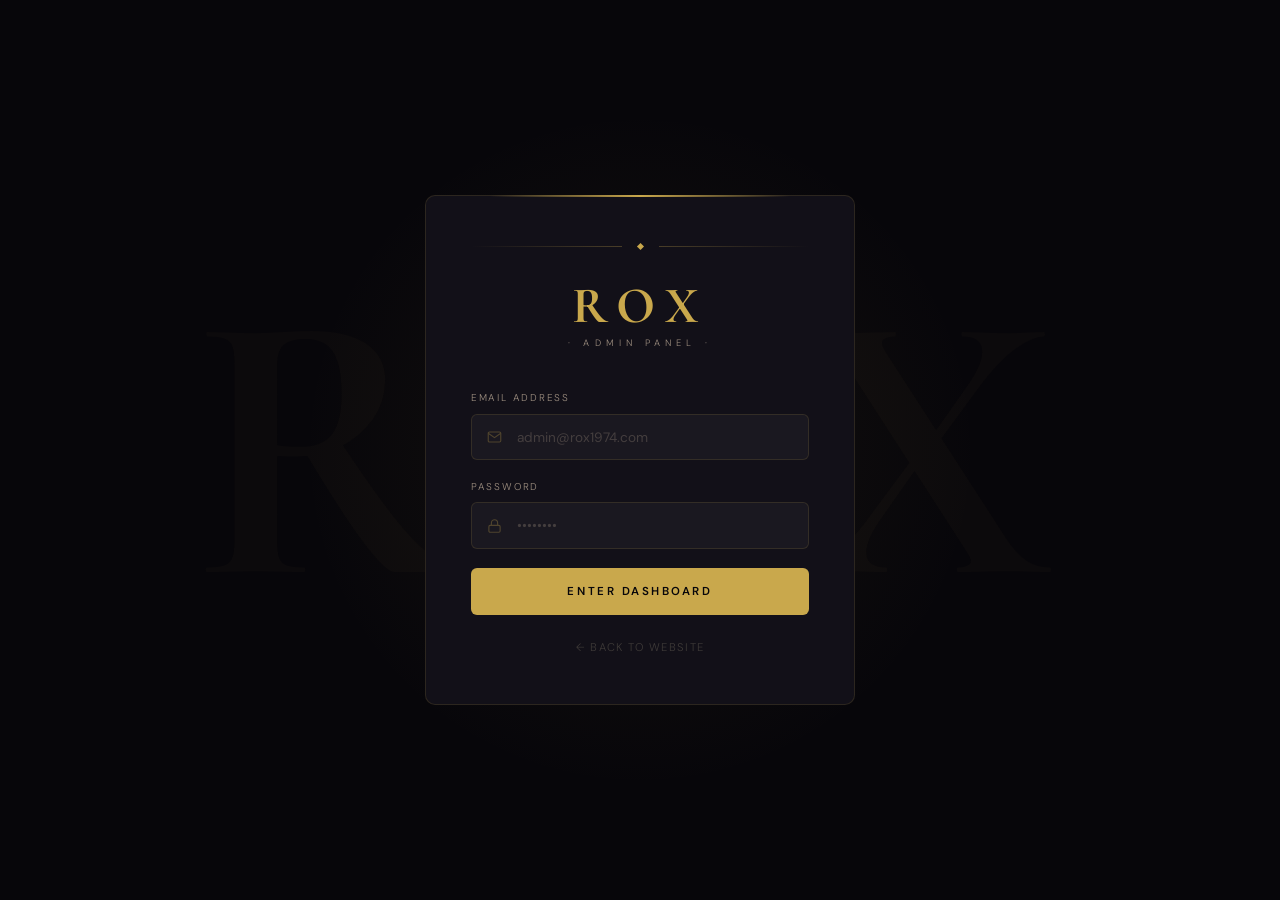
==== admin/index.html @ 027f8887 "Add files via upload" ====
<!DOCTYPE html>
<html lang="en">
<head>
<meta charset="UTF-8">
<meta name="viewport" content="width=device-width, initial-scale=1.0">
<title>ROX Admin — Dashboard</title>
<link rel="preconnect" href="https://fonts.googleapis.com">
<link rel="preconnect" href="https://fonts.gstatic.com" crossorigin>
<link href="https://fonts.googleapis.com/css2?family=Cormorant+Garamond:ital,wght@0,300;0,400;0,600;0,700;1,300;1,400&family=DM+Sans:wght@300;400;500;600&display=swap" rel="stylesheet">
<script src="https://cdnjs.cloudflare.com/ajax/libs/xlsx/0.18.5/xlsx.full.min.js"></script>


<link rel="stylesheet" href="./style.css">
<script src="./script.js" defer></script>
</head>
<body>

<!-- LOGIN -->
<div id="login-page">
  <div class="login-box">
    <div class="login-ornament">
      <div class="orn-line"></div><div class="orn-diamond"></div><div class="orn-line r"></div>
    </div>
    <div class="login-logo">ROX</div>
    <p class="login-year">· Admin Panel ·</p>
    <div class="fg">
      <label>Email Address</label>
      <div class="input-wrap">
        <svg class="input-icon" width="15" height="15" viewBox="0 0 24 24" fill="none" stroke="var(--gold)" stroke-width="1.8"><path d="M4 4h16c1.1 0 2 .9 2 2v12c0 1.1-.9 2-2 2H4c-1.1 0-2-.9-2-2V6c0-1.1.9-2 2-2z"/><polyline points="22,6 12,13 2,6"/></svg>
        <input type="email" id="a-email" placeholder="admin@rox1974.com" autocomplete="email">
      </div>
    </div>
    <div class="fg">
      <label>Password</label>
      <div class="input-wrap">
        <svg class="input-icon" width="15" height="15" viewBox="0 0 24 24" fill="none" stroke="var(--gold)" stroke-width="1.8"><rect x="3" y="11" width="18" height="11" rx="2"/><path d="M7 11V7a5 5 0 0 1 10 0v4"/></svg>
        <input type="password" id="a-pass" placeholder="••••••••" autocomplete="current-password" onkeydown="if(event.key==='Enter')doLogin()">
      </div>
    </div>
    <div class="err-box" id="login-err">
      <svg width="14" height="14" viewBox="0 0 24 24" fill="none" stroke="currentColor" stroke-width="2"><circle cx="12" cy="12" r="10"/><line x1="12" y1="8" x2="12" y2="12"/><line x1="12" y1="16" x2="12.01" y2="16"/></svg>
      Invalid credentials. Please try again.
    </div>
    <button class="btn-login" id="login-btn" onclick="doLogin()">Enter Dashboard</button>
    <a class="back-link" href="index.html">← Back to Website</a>
  </div>
</div>

<!-- DASHBOARD -->
<div id="dashboard">
  <aside class="sidebar" id="sidebar">
    <div class="sb-header">
      <div class="sb-logo">ROX</div>
      <div class="sb-sub">Admin · 1974</div>
    </div>
    <nav class="sb-nav">
      <div class="sb-section">Overview</div>
      <button class="sb-btn active" onclick="showPanel('analytics',this)">
        <svg width="16" height="16" viewBox="0 0 24 24" fill="none" stroke="currentColor" stroke-width="1.8"><rect x="3" y="3" width="7" height="7"/><rect x="14" y="3" width="7" height="7"/><rect x="14" y="14" width="7" height="7"/><rect x="3" y="14" width="7" height="7"/></svg>
        Overview
      </button>
      <div class="sb-section">Catalog</div>
      <button class="sb-btn" onclick="showPanel('products',this)">
        <svg width="16" height="16" viewBox="0 0 24 24" fill="none" stroke="currentColor" stroke-width="1.8"><path d="M6 2L3 6v14a2 2 0 002 2h14a2 2 0 002-2V6l-3-4z"/><line x1="3" y1="6" x2="21" y2="6"/><path d="M16 10a4 4 0 01-8 0"/></svg>
        Products
        <span class="sb-badge badge-amber" id="sb-prod-count">0</span>
      </button>
      <div class="sb-section">Commerce</div>
      <button class="sb-btn" onclick="showPanel('orders',this)">
        <svg width="16" height="16" viewBox="0 0 24 24" fill="none" stroke="currentColor" stroke-width="1.8"><path d="M9 11l3 3L22 4"/><path d="M21 12v7a2 2 0 01-2 2H5a2 2 0 01-2-2V5a2 2 0 012-2h11"/></svg>
        Orders
        <span class="sb-badge badge-red" id="sb-order-badge" style="display:none">0</span>
      </button>
      <div class="sb-section">Feedback</div>
      <button class="sb-btn" onclick="showPanel('reviews',this)">
        <svg width="16" height="16" viewBox="0 0 24 24" fill="none" stroke="currentColor" stroke-width="1.8"><polygon points="12 2 15.09 8.26 22 9.27 17 14.14 18.18 21.02 12 17.77 5.82 21.02 7 14.14 2 9.27 8.91 8.26 12 2"/></svg>
        Reviews
        <span class="sb-badge badge-amber" id="sb-review-count">0</span>
      </button>
      <div class="sb-section">Store Settings</div>
      <button class="sb-btn" onclick="showPanel('settings',this)">
        <svg width="16" height="16" viewBox="0 0 24 24" fill="none" stroke="currentColor" stroke-width="1.8"><circle cx="12" cy="12" r="3"/><path d="M19.4 15a1.65 1.65 0 0 0 .33 1.82l.06.06a2 2 0 0 1 0 2.83 2 2 0 0 1-2.83 0l-.06-.06a1.65 1.65 0 0 0-1.82-.33 1.65 1.65 0 0 0-1 1.51V21a2 2 0 0 1-2 2 2 2 0 0 1-2-2v-.09A1.65 1.65 0 0 0 9 19.4a1.65 1.65 0 0 0-1.82.33l-.06.06a2 2 0 0 1-2.83 0 2 2 0 0 1 0-2.83l.06-.06a1.65 1.65 0 0 0 .33-1.82 1.65 1.65 0 0 0-1.51-1H3a2 2 0 0 1-2-2 2 2 0 0 1 2-2h.09A1.65 1.65 0 0 0 4.6 9a1.65 1.65 0 0 0-.33-1.82l-.06-.06a2 2 0 0 1 0-2.83 2 2 0 0 1 2.83 0l.06.06a1.65 1.65 0 0 0 1.82.33H9a1.65 1.65 0 0 0 1-1.51V3a2 2 0 0 1 2-2 2 2 0 0 1 2 2v.09a1.65 1.65 0 0 0 1 1.51 1.65 1.65 0 0 0 1.82-.33l.06-.06a2 2 0 0 1 2.83 0 2 2 0 0 1 0 2.83l-.06.06a1.65 1.65 0 0 0-.33 1.82V9a1.65 1.65 0 0 0 1.51 1H21a2 2 0 0 1 2 2 2 2 0 0 1-2 2h-.09a1.65 1.65 0 0 0-1.51 1z"/></svg>
        Settings
      </button>
      <div class="sb-section">Site</div>
      <a class="sb-btn" href="index.html" target="_blank" style="text-decoration:none">
        <svg width="16" height="16" viewBox="0 0 24 24" fill="none" stroke="currentColor" stroke-width="1.8"><path d="M18 13v6a2 2 0 01-2 2H5a2 2 0 01-2-2V8a2 2 0 012-2h6"/><polyline points="15 3 21 3 21 9"/><line x1="10" y1="14" x2="21" y2="3"/></svg>
        View Live Site
      </a>
    </nav>
    <div class="sb-footer">
      <div class="sb-avatar" id="sb-avatar">A</div>
      <div class="sb-user">
        <p class="sb-uname" id="sb-uname">Admin</p>
        <p class="sb-urole">Administrator</p>
      </div>
      <button class="btn-logout-sb" onclick="doLogout()" title="Logout">
        <svg width="15" height="15" viewBox="0 0 24 24" fill="none" stroke="currentColor" stroke-width="2"><path d="M9 21H5a2 2 0 01-2-2V5a2 2 0 012-2h4"/><polyline points="16 17 21 12 16 7"/><line x1="21" y1="12" x2="9" y2="12"/></svg>
      </button>
    </div>
  </aside>

  <header class="topbar" id="topbar">
    <div class="tb-logo-m">ROX</div>
    <button class="hamburger" onclick="toggleSidebar()">
      <span></span><span></span><span></span>
    </button>
  </header>
  <div class="sb-overlay" id="sb-overlay" onclick="toggleSidebar()"></div>

  <div class="main-wrap">
    <main class="content">

      <!-- ANALYTICS -->
      <div class="panel active" id="panel-analytics">
        <div class="page-header">
          <div>
            <h2 class="page-title">Overview & Analytics</h2>
            <p class="page-subtitle" id="dash-date"></p>
          </div>
          <button class="btn-add" onclick="exportToExcel()" style="background:var(--green);color:var(--black)">
            <svg width="14" height="14" viewBox="0 0 24 24" fill="none" stroke="currentColor" stroke-width="2.5"><path d="M21 15v4a2 2 0 0 1-2 2H5a2 2 0 0 1-2-2v-4"/><polyline points="7 10 12 15 17 10"/><line x1="12" y1="15" x2="12" y2="3"/></svg>
            Export Excel
          </button>
        </div>
        <div class="stats-grid" id="stats-grid"></div>
        <div class="chart-row">
          <div class="chart-card">
            <h3 class="chart-head">Top Products <span class="chart-badge">By sales</span></h3>
            <div id="top-prods"></div>
          </div>
        </div>
        <div class="recent-card">
          <h3 class="chart-head" style="margin-bottom:0.8rem">All Products <span class="chart-badge" id="recent-count"></span></h3>
          <div id="recentList"><div class="loading-state">Loading…</div></div>
        </div>
      </div>

      <!-- PRODUCTS -->
      <div class="panel" id="panel-products">
        <div class="page-header">
          <div>
            <h2 class="page-title">Products</h2>
            <p class="page-subtitle">Manage your fragrance catalog</p>
          </div>
          <div style="display:flex;gap:.5rem;">
            <input type="file" id="importJson" accept=".json" style="display:none" onchange="importProducts(event)">
            <button class="btn-add" style="background:var(--white-dim);color:var(--black)" onclick="document.getElementById('importJson').click()">Import JSON</button>
            <button class="btn-add" style="background:var(--gold);color:var(--black)" onclick="exportProducts()">Export JSON</button>
            <button class="btn-add" onclick="openModal()">
              <svg width="14" height="14" viewBox="0 0 24 24" fill="none" stroke="currentColor" stroke-width="2.5"><line x1="12" y1="5" x2="12" y2="19"/><line x1="5" y1="12" x2="19" y2="12"/></svg>
              Add Product
            </button>
          </div>
        </div>
        <div class="toolbar">
          <div class="search-wrap">
            <svg class="search-icon" width="14" height="14" viewBox="0 0 24 24" fill="none" stroke="var(--white-dim)" stroke-width="2"><circle cx="11" cy="11" r="8"/><line x1="21" y1="21" x2="16.65" y2="16.65"/></svg>
            <input class="search-input" type="text" id="prod-search" placeholder="Search products…" oninput="renderProdsTable()">
          </div>
          <div class="filter-pills">
            <button class="filter-pill active" onclick="setCatFilter('All',this)">All</button>
            <button class="filter-pill" onclick="setCatFilter('Men',this)">Men</button>
            <button class="filter-pill" onclick="setCatFilter('Women',this)">Women</button>
            <button class="filter-pill" onclick="setCatFilter('Unisex',this)">Unisex</button>
            <button class="filter-pill" onclick="setCatFilter('Classic',this)">Classic</button>
            <button class="filter-pill" onclick="setCatFilter('Premium',this)">Premium</button>
          </div>
        </div>
        <div class="tbl-wrap">
          <table class="atbl">
            <thead><tr><th>Image</th><th>Name</th><th>Prices</th><th>Category</th><th>Stock</th><th>Sold</th><th>Status</th><th>Actions</th></tr></thead>
            <tbody id="prod-tbody"></tbody>
          </table>
        </div>
      </div>

      <!-- ORDERS -->
      <div class="panel" id="panel-orders">
        <div class="orders-head">
          <div>
            <h2 class="page-title">Orders</h2>
            <p class="page-subtitle" id="order-count">Loading…</p>
          </div>
          <div class="filter-orders">
            <button class="fo-btn active" onclick="filterOrders('All',this)">All</button>
            <button class="fo-btn" onclick="filterOrders('Pending',this)">Pending</button>
            <button class="fo-btn" onclick="filterOrders('Completed',this)">Completed</button>
            <button class="fo-btn" onclick="filterOrders('Cancelled',this)">Cancelled</button>
          </div>
        </div>
        <div id="orders-list"></div>
      </div>

      <!-- REVIEWS -->
      <div class="panel" id="panel-reviews">
        <div class="page-header">
          <div>
            <h2 class="page-title">Reviews</h2>
            <p class="page-subtitle" id="review-subtitle">Customer feedback</p>
          </div>
        </div>
        <div id="reviews-admin-list"><div class="loading-state">Loading reviews…</div></div>
      </div>

      <!-- SETTINGS -->
      <div class="panel" id="panel-settings">
        <div class="page-header">
          <div>
            <h2 class="page-title">Settings</h2>
            <p class="page-subtitle">Manage store configuration</p>
          </div>
        </div>
        <div class="recent-card">
          <h3 class="chart-head" style="margin-bottom:0.8rem">Payment Gateway</h3>
          <p style="font-size: 0.8rem; color: var(--white-dim); margin-bottom: 1rem;">Payments are now handled securely by Razorpay. To update your Razorpay keys, please update the frontend code directly.</p>
        </div>
      </div>

    </main>
  </div>
</div>

<!-- PRODUCT MODAL -->
<div id="prod-modal">
  <div class="modal-box">
    <button class="modal-close" onclick="closeModal()">✕</button>
    <h3 class="modal-title" id="modal-title">Add Product</h3>
    <input type="hidden" id="m-pid">

    <div class="form-grid">
      <!-- Basic fields -->
      <div class="fg2 full"><label>Product Name *</label><input type="text" id="m-name" placeholder="e.g. Noir Royale"></div>
      <div class="fg2"><label>Category</label><select id="m-cat"><option value="Men">Men</option><option value="Women">Women</option><option value="Unisex">Unisex</option><option value="Classic">Classic</option><option value="Premium">Premium</option></select></div>
      <div class="fg2"><label>Single Size Override</label><select id="pSize"><option value="">Multi-size (Use Prices below)</option><option value="6ml">6ml</option><option value="12ml">12ml</option><option value="30ml">30ml</option><option value="50ml">50ml</option><option value="70ml">70ml</option><option value="100ml">100ml</option></select></div>
      <div class="fg2"><label>Default Size</label><select id="m-def-ml"><option value="8ml">8ml</option><option value="30ml">30ml</option><option value="50ml" selected>50ml</option><option value="70ml">70ml</option><option value="100ml">100ml</option></select></div>
      <div class="fg2"><label>Price Base (₹) (if Single Size)</label><input type="number" id="m-price-base" placeholder="2999" min="0"></div>
      <div class="fg2"><label>Price 8ml (₹)</label><input type="number" id="m-price-6" placeholder="299" min="0"></div>
      <div class="fg2"><label>Price 30ml (₹)</label><input type="number" id="m-price-30" placeholder="1299" min="0"></div>
      <div class="fg2"><label>Price 50ml (₹)</label><input type="number" id="m-price-50" placeholder="1999" min="0"></div>
      <div class="fg2"><label>Price 70ml (₹)</label><input type="number" id="m-price-70" placeholder="2499" min="0"></div>
      <div class="fg2"><label>Price 100ml (₹)</label><input type="number" id="m-price-100" placeholder="2999" min="0"></div>
      <div class="fg2"><label>Opening Stock</label><input type="number" id="m-open-stock" placeholder="0" min="0"></div>
      <div class="fg2"><label>Added Stock</label><input type="number" id="m-add-stock" placeholder="0" min="0"></div>

      <!-- Image section divider -->
      <div class="img-section-divider"><span>Image — use one or both</span></div>

      <!-- Option A: URL input -->
      <div class="fg2 full">
        <label>
          Image URL
          <span style="color:var(--gold-dim);font-size:0.58rem;letter-spacing:0.06em;text-transform:none;font-weight:400;margin-left:0.4rem">optional — paste a direct link</span>
        </label>
        <input type="text" id="m-img" placeholder="https://example.com/image.jpg" oninput="onUrlInput()">
      </div>

      <!-- Option B: File upload -->
      <div class="fg2 full">
        <label>
          Upload Image
          <span style="color:var(--gold-dim);font-size:0.58rem;letter-spacing:0.06em;text-transform:none;font-weight:400;margin-left:0.4rem">auto-compressed · saved to Firebase Storage</span>
        </label>
        <div class="img-upload-area" id="imgUploadArea">
          <input type="file" id="m-file" accept="image/*" onchange="handleImg(this)">
          <p id="upload-label-text">📸 Click or drag to upload image</p>
          <small>Max 900px · auto-compressed · uploaded to Firebase</small>
        </div>
        <div class="upload-progress" id="upload-progress">
          <div class="upload-progress-bar" id="upload-progress-bar"></div>
        </div>
      </div>

      <!-- Live previews for both sources -->
      <div class="img-previews">
        <div class="img-preview-item" id="prev-upload-wrap">
          <img id="prev-upload" src="" alt="Uploaded">
          <button class="clear-btn" onclick="clearUpload()" title="Remove uploaded image">✕</button>
          <p class="img-preview-label">Uploaded file</p>
        </div>
        <div class="img-preview-item" id="prev-url-wrap">
          <img id="prev-url" src="" alt="URL preview">
          <button class="clear-btn" onclick="clearUrlPreview()" title="Clear URL">✕</button>
          <p class="img-preview-label">URL preview</p>
        </div>
      </div>

      <!-- Active image indicator -->
      <div id="img-active-note" style="grid-column:1/-1;font-size:0.68rem;color:var(--white-dim);display:none;padding:0.5rem 0.8rem;background:rgba(201,168,76,0.06);border-radius:var(--radius);border-left:2px solid var(--gold)"></div>

      <!-- Description & Notes -->
      <div class="fg2 full">
        <label>Top Notes</label>
        <input type="text" id="m-top-notes" placeholder="Rose, Citrus">
      </div>
      <div class="fg2 full">
        <label>Middle Notes</label>
        <input type="text" id="m-mid-notes" placeholder="Jasmine, Lavender">
      </div>
      <div class="fg2 full">
        <label>Base Notes</label>
        <input type="text" id="m-base-notes" placeholder="Musk, Sandalwood">
      </div>
      <div class="fg2 full">
        <label>Description</label>
        <textarea id="pDescription" placeholder="Product description..." rows="3" style="width:100%;background:rgba(201,168,76,.03);border:1px solid rgba(201,168,76,.2);color:var(--white);padding:.8rem;border-radius:var(--radius);font-family:var(--font-s)"></textarea>
      </div>
    </div>

    <button class="btn-save" id="save-btn" onclick="saveProd()">
      <span id="save-label">Save Product</span>
      <div class="spin" id="save-spin"></div>
    </button>
  </div>
</div>

<div class="toast" id="toast"></div>


</body>
</html>
---- admin/style.css ----
:root{
  --gold:#C9A84C;--gold-light:#E8C96A;--gold-dim:#8B6914;--gold-glow:rgba(201,168,76,0.12);
  --black:#07060A;--black-mid:#0D0C11;--black-card:#121018;--black-input:#1A1820;
  --white:#F2EDE5;--white-dim:#9E8F80;--white-faint:#3E3A38;
  --green:#5DBB6A;--green-bg:rgba(93,187,106,0.1);
  --red:#F05555;--red-bg:rgba(240,85,85,0.1);
  --amber:#E8B84B;--amber-bg:rgba(232,184,75,0.1);
  --blue:#6B9FD4;
  --font-h:'Cormorant Garamond',Georgia,serif;
  --font-b:'DM Sans',sans-serif;
  --radius:6px;--radius-lg:10px;
  --transition:0.22s cubic-bezier(0.4,0,0.2,1);
  --sidebar-w:255px;
}
*,*::before,*::after{box-sizing:border-box;margin:0;padding:0}
html,body{height:100%;scroll-behavior:smooth}
body{background:var(--black);color:var(--white);font-family:var(--font-b);font-weight:300;overflow-x:hidden;font-size:14px;line-height:1.5}
::-webkit-scrollbar{width:3px;height:3px}
::-webkit-scrollbar-track{background:transparent}
::-webkit-scrollbar-thumb{background:var(--gold-dim);border-radius:99px}

/* LOGIN */
#login-page{min-height:100vh;display:flex;align-items:center;justify-content:center;background:var(--black);padding:1.5rem;position:relative;overflow:hidden}
#login-page::before{content:'';position:absolute;width:800px;height:800px;border-radius:50%;background:radial-gradient(circle,rgba(201,168,76,0.07) 0%,transparent 60%);top:50%;left:50%;transform:translate(-50%,-50%);pointer-events:none}
#login-page::after{content:'ROX';position:absolute;font-family:var(--font-h);font-size:30vw;font-weight:700;color:rgba(201,168,76,0.022);top:50%;left:50%;transform:translate(-50%,-50%);pointer-events:none;white-space:nowrap;letter-spacing:0.1em;user-select:none}
.login-box{background:var(--black-card);border:1px solid rgba(201,168,76,0.14);padding:3rem 2.8rem;width:100%;max-width:430px;position:relative;z-index:1;border-radius:var(--radius-lg);animation:fadeUp 0.55s ease both}
.login-box::before{content:'';position:absolute;top:-1px;left:15%;right:15%;height:2px;border-radius:99px;background:linear-gradient(to right,transparent,var(--gold),transparent)}
@keyframes fadeUp{from{opacity:0;transform:translateY(24px)}to{opacity:1;transform:translateY(0)}}
.login-ornament{display:flex;align-items:center;gap:1rem;justify-content:center;margin-bottom:2rem}
.orn-line{flex:1;height:1px;background:linear-gradient(to right,transparent,rgba(201,168,76,0.3))}
.orn-line.r{background:linear-gradient(to left,transparent,rgba(201,168,76,0.3))}
.orn-diamond{width:5px;height:5px;background:var(--gold);transform:rotate(45deg);flex-shrink:0}
.login-logo{font-family:var(--font-h);font-size:3.2rem;color:var(--gold);text-align:center;font-weight:700;letter-spacing:0.2em;line-height:1}
.login-year{font-size:0.58rem;letter-spacing:0.55em;text-transform:uppercase;color:var(--white-dim);text-align:center;margin-top:0.3rem;margin-bottom:2.5rem}
.fg{margin-bottom:1.2rem;position:relative}
.fg label{font-size:0.62rem;letter-spacing:0.18em;text-transform:uppercase;color:var(--white-dim);display:block;margin-bottom:0.5rem;transition:color var(--transition)}
.fg:focus-within label{color:var(--gold)}
.input-wrap{position:relative}
.input-icon{position:absolute;left:1rem;top:50%;transform:translateY(-50%);opacity:0.3;pointer-events:none;transition:opacity var(--transition)}
.fg:focus-within .input-icon{opacity:0.65}
.fg input{width:100%;background:var(--black-input);border:1px solid rgba(201,168,76,0.14);color:var(--white);padding:0.85rem 1rem 0.85rem 2.8rem;font-family:var(--font-b);font-size:0.85rem;outline:none;transition:border-color var(--transition),box-shadow var(--transition);border-radius:var(--radius)}
.fg input:focus{border-color:var(--gold);box-shadow:0 0 0 3px rgba(201,168,76,0.08)}
.fg input::placeholder{color:rgba(158,143,128,0.32)}
.err-box{display:none;background:var(--red-bg);border:1px solid rgba(240,85,85,0.28);padding:0.65rem 1rem;border-radius:var(--radius);font-size:0.75rem;color:var(--red);margin-bottom:1rem;gap:0.5rem;align-items:center}
.err-box.show{display:flex;animation:shake 0.38s ease}
@keyframes shake{0%,100%{transform:translateX(0)}20%{transform:translateX(-7px)}60%{transform:translateX(7px)}}
.btn-login{width:100%;background:var(--gold);color:var(--black);border:none;padding:1rem;font-family:var(--font-b);font-size:0.72rem;letter-spacing:0.22em;text-transform:uppercase;cursor:pointer;font-weight:600;transition:all var(--transition);border-radius:var(--radius);position:relative;overflow:hidden}
.btn-login::after{content:'';position:absolute;inset:0;background:linear-gradient(105deg,transparent 30%,rgba(255,255,255,0.18) 50%,transparent 70%);transform:translateX(-100%);transition:transform 0.55s ease}
.btn-login:hover{background:var(--gold-light);transform:translateY(-1px);box-shadow:0 6px 22px rgba(201,168,76,0.28)}
.btn-login:hover::after{transform:translateX(100%)}
.btn-login:active{transform:translateY(0)}
.btn-login:disabled{opacity:0.6;cursor:not-allowed;transform:none}
.back-link{display:block;text-align:center;margin-top:1.5rem;color:var(--white-faint);font-size:0.7rem;letter-spacing:0.12em;text-transform:uppercase;text-decoration:none;transition:color var(--transition)}
.back-link:hover{color:var(--gold)}

/* DASHBOARD LAYOUT */
#dashboard{display:none;min-height:100vh}
#dashboard.active{display:flex}
.sidebar{width:var(--sidebar-w);background:linear-gradient(180deg, #101010, #060607);border-right:1px solid rgba(201,168,76,0.08);display:flex;flex-direction:column;position:fixed;top:0;left:0;height:100vh;z-index:300;transition:transform var(--transition)}
.sb-header{padding:1.8rem 1.5rem 1.4rem;border-bottom:1px solid rgba(201,168,76,0.07)}
.sb-logo{font-family:var(--font-h);font-size:1.9rem;color:var(--gold);font-weight:700;letter-spacing:0.14em;line-height:1}
.sb-sub{font-size:0.56rem;letter-spacing:0.35em;text-transform:uppercase;color:var(--white-dim);margin-top:0.2rem;opacity:0.7}
.sb-nav{flex:1;padding:1rem 0.7rem;overflow-y:auto;scrollbar-width:none}
.sb-nav::-webkit-scrollbar{display:none}
.sb-section{font-size:0.53rem;letter-spacing:0.3em;text-transform:uppercase;color:var(--white-faint);padding:0.5rem 0.85rem;margin-top:1.2rem;margin-bottom:0.2rem}
.sb-section:first-child{margin-top:0}
.sb-btn{display:flex;align-items:center;gap:0.8rem;width:100%;background:transparent;border:none;color:var(--white-dim);padding:0.72rem 0.85rem;font-family:var(--font-b);font-size:0.78rem;cursor:pointer;transition:all var(--transition);border-radius:var(--radius);text-align:left;position:relative}
.sb-btn svg{opacity:0.45;flex-shrink:0;transition:opacity var(--transition)}
.sb-btn:hover{color:var(--white);background:rgba(201,168,76,0.06)}
.sb-btn:hover svg{opacity:0.75}
.sb-btn.active{color:var(--gold);background:rgba(201,168,76,0.1)}
.sb-btn.active svg{opacity:1}
.sb-btn.active::before{content:'';position:absolute;left:0;top:18%;bottom:18%;width:2.5px;background:var(--gold);border-radius:0 2px 2px 0}
.sb-badge{margin-left:auto;font-size:0.58rem;padding:0.1rem 0.48rem;border-radius:99px;font-weight:600;line-height:1.4}
.badge-red{background:var(--red);color:#fff}
.badge-amber{background:var(--amber);color:var(--black)}
.sb-footer{padding:1rem 1.2rem;border-top:1px solid rgba(201,168,76,0.07);display:flex;align-items:center;gap:0.75rem}
.sb-avatar{width:34px;height:34px;background:linear-gradient(135deg,var(--gold-dim),var(--gold));border-radius:50%;display:flex;align-items:center;justify-content:center;font-family:var(--font-h);font-size:1rem;color:var(--black);font-weight:700;flex-shrink:0}
.sb-user{flex:1;min-width:0}
.sb-uname{font-size:0.76rem;color:var(--white);font-weight:500;white-space:nowrap;overflow:hidden;text-overflow:ellipsis}
.sb-urole{font-size:0.58rem;color:var(--white-dim);letter-spacing:0.08em}
.btn-logout-sb{background:transparent;border:none;color:var(--white-faint);cursor:pointer;transition:color var(--transition);padding:0.35rem;border-radius:4px;display:flex}
.btn-logout-sb:hover{color:var(--red)}
.topbar{background:var(--black-card);border-bottom:1px solid rgba(201,168,76,0.09);padding:0 1.2rem;height:56px;display:none;align-items:center;justify-content:space-between;position:sticky;top:0;z-index:200}
.tb-logo-m{font-family:var(--font-h);font-size:1.35rem;color:var(--gold);font-weight:700;letter-spacing:0.14em}
.hamburger{background:transparent;border:none;color:var(--white-dim);cursor:pointer;padding:0.4rem;border-radius:4px;display:flex;flex-direction:column;gap:4px}
.hamburger span{display:block;width:20px;height:1.5px;background:currentColor;transition:all var(--transition)}
.sb-overlay{display:none;position:fixed;inset:0;background:rgba(0,0,0,0.7);z-index:250}
.sb-overlay.show{display:block}
.main-wrap{margin-left:var(--sidebar-w);flex:1;display:flex;flex-direction:column;min-height:100vh}
.content{flex:1;padding:2rem 2rem 3rem}
.page-header{display:flex;justify-content:space-between;align-items:flex-start;margin-bottom:2rem;flex-wrap:wrap;gap:1rem}
.page-title{font-family:var(--font-h);font-size:2.1rem;color:var(--white);font-weight:600;line-height:1.1}
.page-subtitle{font-size:0.72rem;color:var(--white-dim);margin-top:0.25rem;letter-spacing:0.05em}
.panel{display:none;animation:fadeIn 0.28s ease}
.panel.active{display:block}
@keyframes fadeIn{from{opacity:0;transform:translateY(10px)}to{opacity:1;transform:translateY(0)}}

/* QUICK STATS */
.stats-grid{display:grid;grid-template-columns:repeat(auto-fit,minmax(165px,1fr));gap:1rem;margin-bottom:2rem}
.stat-card{background:var(--black-card);border:1px solid rgba(201,168,76,0.07);padding:1.4rem;border-radius:var(--radius-lg);transition:all var(--transition);position:relative;overflow:hidden}
.stat-card::after{content:'';position:absolute;top:0;left:0;right:0;height:1.5px;background:linear-gradient(to right,transparent,rgba(201,168,76,0.25),transparent);opacity:0;transition:opacity var(--transition)}
.stat-card:hover{border-color:rgba(201,168,76,0.18);transform:translateY(-2px);box-shadow:0 10px 34px rgba(0,0,0,0.35)}
.stat-card:hover::after{opacity:1}
.sc-icon{width:36px;height:36px;border-radius:8px;display:flex;align-items:center;justify-content:center;margin-bottom:1rem}
.ic-gold{background:rgba(201,168,76,0.12)}.ic-green{background:rgba(93,187,106,0.1)}.ic-red{background:rgba(240,85,85,0.1)}.ic-blue{background:rgba(107,159,212,0.1)}
.sc-label{font-size:0.6rem;letter-spacing:0.2em;text-transform:uppercase;color:var(--white-dim);margin-bottom:0.55rem}
.sc-value{font-family:var(--font-h);font-size:2.1rem;color:var(--white);font-weight:600;line-height:1}
.sc-value.gold{color:var(--gold)}.sc-value.red{color:var(--red)}.sc-value.sm{font-size:1.2rem}
.sc-sub{font-size:0.68rem;color:var(--white-dim);margin-top:0.38rem;display:flex;align-items:center;gap:0.35rem;flex-wrap:wrap}
.pill{display:inline-block;font-size:0.59rem;padding:0.1rem 0.45rem;border-radius:99px;font-weight:500}
.pill-up{background:var(--green-bg);color:var(--green)}.pill-warn{background:var(--amber-bg);color:var(--amber)}.pill-red{background:var(--red-bg);color:var(--red)}

/* TOP PRODUCTS */
.chart-row{display:grid;grid-template-columns:1fr;gap:1.2rem;margin-bottom:1.5rem}
.chart-card{background:var(--black-card);border:1px solid rgba(201,168,76,0.07);padding:1.5rem;border-radius:var(--radius-lg)}
.chart-head{font-family:var(--font-h);font-size:1.1rem;color:var(--white);margin-bottom:1.4rem;display:flex;justify-content:space-between;align-items:center}
.chart-badge{font-family:var(--font-b);font-size:0.62rem;color:var(--white-dim);letter-spacing:0.1em}
.top-prod-item{display:flex;align-items:center;gap:1rem;padding:0.8rem 0;border-bottom:1px solid rgba(201,168,76,0.05)}
.top-prod-item:last-child{border-bottom:none}
.tp-rank{font-family:var(--font-h);font-size:1.4rem;color:rgba(201,168,76,0.2);min-width:28px;line-height:1}
.tp-img{width:38px;height:38px;object-fit:cover;border-radius:4px;flex-shrink:0}
.tp-ph{width:38px;height:38px;background:var(--black-input);border-radius:4px;display:flex;align-items:center;justify-content:center;font-size:1rem;flex-shrink:0}
.tp-info{flex:1;min-width:0}
.tp-name{font-size:0.82rem;color:var(--white);white-space:nowrap;overflow:hidden;text-overflow:ellipsis}
.tp-meta{font-size:0.66rem;color:var(--white-dim);margin-top:0.1rem}
.tp-right{text-align:right;flex-shrink:0}
.tp-sold{font-family:var(--font-h);font-size:1.05rem;color:var(--gold)}
.tp-stock{font-size:0.65rem;color:var(--white-dim)}

/* RECENT LIST */
.recent-card{background:var(--black-card);border:1px solid rgba(201,168,76,0.07);border-radius:var(--radius-lg);padding:1.5rem;margin-top:1.2rem}
.recent-item{display:flex;align-items:center;gap:0.9rem;padding:0.65rem 0;border-bottom:1px solid rgba(201,168,76,0.05);animation:fadeIn 0.3s ease}
.recent-item:last-child{border-bottom:none}
.ri-img{width:40px;height:40px;object-fit:cover;border-radius:4px;flex-shrink:0}
.ri-ph{width:40px;height:40px;background:var(--black-input);border-radius:4px;display:flex;align-items:center;justify-content:center;font-size:1.1rem;flex-shrink:0}
.ri-name{flex:1;font-size:0.82rem;color:var(--white);font-weight:400;min-width:0;white-space:nowrap;overflow:hidden;text-overflow:ellipsis}
.cat-pill{font-size:0.6rem;letter-spacing:0.1em;text-transform:uppercase;padding:0.2rem 0.6rem;border-radius:99px;background:rgba(201,168,76,0.12);color:var(--gold);flex-shrink:0}
.ri-price{font-family:var(--font-h);font-size:0.95rem;color:var(--gold);flex-shrink:0}
.status-badge{font-size:0.6rem;padding:0.2rem 0.55rem;border-radius:99px;flex-shrink:0;font-weight:500}
.avail{background:var(--green-bg);color:var(--green)}
.unavail{background:var(--red-bg);color:var(--red)}

/* PRODUCTS TABLE */
.toolbar{display:flex;align-items:center;gap:0.8rem;margin-bottom:1.5rem;flex-wrap:wrap}
.search-wrap{position:relative;flex:1;min-width:180px;max-width:320px}
.search-icon{position:absolute;left:0.9rem;top:50%;transform:translateY(-50%);opacity:0.3;pointer-events:none}
.search-input{width:100%;background:var(--black-input);border:1px solid rgba(201,168,76,0.12);color:var(--white);padding:0.7rem 1rem 0.7rem 2.6rem;border-radius:var(--radius);font-family:var(--font-b);font-size:0.82rem;outline:none;transition:border-color var(--transition)}
.search-input:focus{border-color:var(--gold)}
.search-input::placeholder{color:rgba(158,143,128,0.35)}
.filter-pills{display:flex;gap:0.4rem;flex-wrap:wrap}
.filter-pill{background:transparent;border:1px solid rgba(201,168,76,0.16);color:var(--white-dim);padding:0.4rem 0.9rem;font-family:var(--font-b);font-size:0.65rem;letter-spacing:0.1em;text-transform:uppercase;cursor:pointer;transition:all var(--transition);border-radius:99px}
.filter-pill:hover,.filter-pill.active{border-color:var(--gold);color:var(--gold);background:rgba(201,168,76,0.08)}
.btn-add{background:var(--gold);color:var(--black);border:none;padding:0.7rem 1.4rem;font-family:var(--font-b);font-size:0.68rem;letter-spacing:0.15em;text-transform:uppercase;cursor:pointer;transition:all var(--transition);font-weight:600;border-radius:var(--radius);display:flex;align-items:center;gap:0.5rem}
.btn-add:hover{background:var(--gold-light);transform:translateY(-1px);box-shadow:0 5px 18px rgba(201,168,76,0.25)}
.tbl-wrap{overflow-x:auto;border-radius:var(--radius-lg);border:1px solid rgba(201,168,76,0.07)}
.atbl{width:100%;border-collapse:collapse;min-width:620px}
.atbl th{text-align:left;padding:0.85rem 1rem;font-size:0.58rem;letter-spacing:0.22em;text-transform:uppercase;color:var(--gold-dim);background:rgba(201,168,76,0.04);border-bottom:1px solid rgba(201,168,76,0.08);white-space:nowrap}
.atbl td{padding:0.9rem 1rem;font-size:0.8rem;color:var(--white-dim);border-bottom:1px solid rgba(201,168,76,0.04);vertical-align:middle;transition:background var(--transition)}
.atbl tbody tr:hover td{background:rgba(201,168,76,0.02)}
.atbl tbody tr:last-child td{border-bottom:none}
.tbl-img{width:42px;height:42px;object-fit:cover;border-radius:4px}
.tbl-ph{width:42px;height:42px;background:var(--black-input);border-radius:4px;display:flex;align-items:center;justify-content:center;font-size:1rem}
.tbl-name{color:var(--white);font-weight:400}
.stock-ok{color:var(--green);font-weight:500}.stock-low{color:var(--amber);font-weight:500}.stock-zero{color:var(--red);font-weight:500}
.cat-badge{display:inline-block;padding:0.18rem 0.6rem;font-size:0.58rem;letter-spacing:0.1em;text-transform:uppercase;font-weight:600;border-radius:99px}
.cat-classic{background:rgba(255,255,255,0.1);color:var(--white)}.cat-premium{background:linear-gradient(135deg,rgba(255,215,0,0.2),rgba(218,165,32,0.2));color:#FFD700;box-shadow:0 0 8px rgba(255,215,0,0.15)}
.btn-tbl{padding:0.28rem 0.7rem;font-size:0.6rem;letter-spacing:0.08em;text-transform:uppercase;cursor:pointer;transition:all var(--transition);font-family:var(--font-b);background:transparent;margin:0 0.12rem;border-radius:4px}
.btn-edit{border:1px solid rgba(201,168,76,0.28);color:var(--gold)}.btn-edit:hover{background:rgba(201,168,76,0.12)}
.btn-del{border:1px solid rgba(240,85,85,0.28);color:var(--red)}.btn-del:hover{background:rgba(240,85,85,0.1)}
.btn-toggle{border:1px solid rgba(93,187,106,0.28);color:var(--green)}.btn-toggle:hover{background:rgba(93,187,106,0.08)}
.btn-toggle.off{border-color:rgba(232,184,75,0.28);color:var(--amber)}.btn-toggle.off:hover{background:rgba(232,184,75,0.08)}
.empty-state{text-align:center;padding:3.5rem 1rem;color:var(--white-dim)}
.empty-icon{font-size:2.5rem;margin-bottom:0.8rem;opacity:0.4}
.empty-text{font-size:0.85rem;margin-bottom:0.3rem}.empty-sub{font-size:0.72rem;opacity:0.6}

/* ORDERS */
.orders-head{display:flex;justify-content:space-between;align-items:center;margin-bottom:1.5rem;flex-wrap:wrap;gap:0.8rem}
.filter-orders{display:flex;gap:0.4rem;flex-wrap:wrap}
.fo-btn{background:transparent;border:1px solid rgba(201,168,76,0.16);color:var(--white-dim);padding:0.4rem 1rem;font-family:var(--font-b);font-size:0.65rem;letter-spacing:0.1em;text-transform:uppercase;cursor:pointer;transition:all var(--transition);border-radius:99px}
.fo-btn.active,.fo-btn:hover{border-color:var(--gold);color:var(--gold);background:rgba(201,168,76,0.08)}
.order-card{background:var(--black-card);border:1px solid rgba(201,168,76,0.07);margin-bottom:0.8rem;overflow:hidden;transition:border-color var(--transition);border-radius:var(--radius-lg)}
.order-card:hover{border-color:rgba(201,168,76,0.18)}
.oc-head{display:grid;grid-template-columns:auto 1fr auto auto auto;gap:1rem;padding:1.05rem 1.3rem;align-items:center;cursor:pointer;transition:background var(--transition)}
.oc-head:hover{background:rgba(201,168,76,0.02)}
.oc-id{font-size:0.65rem;color:var(--gold);letter-spacing:0.1em;white-space:nowrap;font-weight:500}
.oc-customer{font-size:0.83rem;color:var(--white)}.oc-phone{font-size:0.68rem;color:var(--white-dim);margin-top:0.1rem}
.oc-date{font-size:0.7rem;color:var(--white-dim);white-space:nowrap}
.oc-amt{font-family:var(--font-h);font-size:1.08rem;color:var(--gold);white-space:nowrap}
.oc-chev{color:var(--white-faint);font-size:0.7rem;transition:transform var(--transition);display:flex;align-items:center}
.oc-chev.open{transform:rotate(180deg)}
.s-badge{display:inline-block;padding:0.22rem 0.72rem;font-size:0.57rem;letter-spacing:0.1em;text-transform:uppercase;font-weight:600;border-radius:99px}
.s-pending{background:rgba(232,184,75,0.12);color:var(--amber)}.s-completed{background:rgba(93,187,106,0.1);color:var(--green)}.s-cancelled{background:rgba(240,85,85,0.1);color:var(--red)}
.oc-body{padding:0;max-height:0;overflow:hidden;transition:max-height 0.38s ease}
.oc-body.open{max-height:380px;padding:0 1.3rem 1.2rem}
.oc-sep{height:1px;background:rgba(201,168,76,0.06);margin-bottom:0.9rem}
.oc-item{font-size:0.79rem;color:var(--white-dim);padding:0.28rem 0;display:flex;justify-content:space-between}
.oc-item-price{color:var(--gold)}
.oc-addr{font-size:0.75rem;color:var(--white-dim);margin-top:0.6rem;padding:0.6rem 0.85rem;background:rgba(255,255,255,0.02);border-radius:var(--radius);border-left:2px solid rgba(201,168,76,0.2)}
.oc-actions{display:flex;gap:0.6rem;margin-top:0.85rem;flex-wrap:wrap}
.btn-oc{background:transparent;padding:0.38rem 1rem;font-size:0.62rem;letter-spacing:0.1em;text-transform:uppercase;cursor:pointer;transition:all var(--transition);font-family:var(--font-b);border-radius:4px}
.btn-complete{border:1px solid rgba(93,187,106,0.35);color:var(--green)}.btn-complete:hover{background:rgba(93,187,106,0.1)}
.btn-cancel-ord{border:1px solid rgba(240,85,85,0.3);color:var(--red)}.btn-cancel-ord:hover{background:rgba(240,85,85,0.08)}
.btn-wa{border:1px solid rgba(201,168,76,0.28);color:var(--gold);display:inline-flex;align-items:center;gap:0.35rem}.btn-wa:hover{background:rgba(201,168,76,0.08)}

/* REVIEWS PANEL */
.review-admin-card{background:var(--black-card);border:1px solid rgba(201,168,76,0.07);border-radius:var(--radius-lg);padding:1.2rem;margin-bottom:0.8rem;display:flex;gap:1rem;align-items:flex-start;transition:border-color var(--transition)}
.review-admin-card:hover{border-color:rgba(201,168,76,0.18)}
.rac-avatar{width:38px;height:38px;border-radius:50%;background:linear-gradient(135deg,var(--gold-dim),var(--gold));display:flex;align-items:center;justify-content:center;font-family:var(--font-h);font-size:1rem;color:var(--black);font-weight:700;flex-shrink:0}
.rac-body{flex:1;min-width:0}
.rac-header{display:flex;align-items:center;gap:0.6rem;flex-wrap:wrap;margin-bottom:0.3rem}
.rac-name{font-size:0.82rem;color:var(--white);font-weight:500}
.rac-product{font-size:0.62rem;color:var(--gold);letter-spacing:0.1em;text-transform:uppercase}
.rac-stars{color:var(--gold);font-size:0.72rem}
.rac-date{font-size:0.62rem;color:var(--white-dim);margin-left:auto}
.rac-text{font-size:0.78rem;color:var(--white-dim);line-height:1.7;font-style:italic;margin-top:0.3rem}
.rac-actions{display:flex;gap:0.5rem;margin-top:0.7rem}

/* MODAL */
#prod-modal{position:fixed;inset:0;z-index:500;background:rgba(0,0,0,0.88);backdrop-filter:blur(10px);display:none;align-items:center;justify-content:center;padding:1.2rem}
#prod-modal.active{display:flex}
.modal-box{background:var(--black-card);border:1px solid rgba(201,168,76,0.18);width:100%;max-width:560px;max-height:92vh;overflow-y:auto;padding:2.2rem;position:relative;border-radius:var(--radius-lg);animation:fadeUp 0.28s ease}
.modal-box::before{content:'';position:absolute;top:-1px;left:20%;right:20%;height:1.5px;border-radius:99px;background:linear-gradient(to right,transparent,var(--gold),transparent)}
.modal-close{position:absolute;top:1.1rem;right:1.1rem;background:rgba(255,255,255,0.04);border:1px solid rgba(255,255,255,0.08);color:var(--white-dim);width:30px;height:30px;border-radius:50%;cursor:pointer;transition:all var(--transition);display:flex;align-items:center;justify-content:center;font-size:0.85rem}
.modal-close:hover{background:rgba(240,85,85,0.12);border-color:rgba(240,85,85,0.3);color:var(--red)}
.modal-title{font-family:var(--font-h);font-size:1.4rem;color:var(--white);margin-bottom:1.5rem;font-weight:600}
.form-grid{display:grid;grid-template-columns:1fr 1fr;gap:1rem}
.form-grid .full{grid-column:1/-1}
.fg2{margin-bottom:0}
.fg2 label{font-size:0.61rem;letter-spacing:0.15em;text-transform:uppercase;color:var(--white-dim);display:block;margin-bottom:0.42rem;transition:color var(--transition)}
.fg2:focus-within label{color:var(--gold)}
.fg2 input,.fg2 select,.fg2 textarea{width:100%;background:var(--black-input);border:1px solid rgba(201,168,76,0.14);color:var(--white);padding:0.74rem 0.95rem;font-family:var(--font-b);font-size:0.83rem;outline:none;transition:border-color var(--transition),box-shadow var(--transition);border-radius:var(--radius)}
.fg2 input:focus,.fg2 select:focus,.fg2 textarea:focus{border-color:var(--gold);box-shadow:0 0 0 3px rgba(201,168,76,0.07)}
.fg2 input::placeholder,.fg2 textarea::placeholder{color:rgba(158,143,128,0.3)}
.fg2 select option{background:var(--black-card)}
.fg2 textarea{resize:vertical;min-height:80px}

/* Image section — two independent blocks */
.img-section-divider{grid-column:1/-1;display:flex;align-items:center;gap:0.8rem;margin:0.2rem 0}
.img-section-divider span{font-size:0.6rem;letter-spacing:0.18em;text-transform:uppercase;color:var(--white-faint);white-space:nowrap}
.img-section-divider::before,.img-section-divider::after{content:'';flex:1;height:1px;background:rgba(201,168,76,0.1)}

.img-upload-area{border:2px dashed rgba(201,168,76,0.2);border-radius:var(--radius);padding:1rem;text-align:center;cursor:pointer;transition:all var(--transition);position:relative;background:rgba(201,168,76,0.02)}
.img-upload-area:hover{border-color:rgba(201,168,76,0.4);background:rgba(201,168,76,0.04)}
.img-upload-area.has-upload{border-color:rgba(93,187,106,0.4);background:rgba(93,187,106,0.03)}
.img-upload-area input[type="file"]{position:absolute;inset:0;opacity:0;cursor:pointer;width:100%;height:100%}
.img-upload-area p{font-size:0.75rem;color:var(--white-dim);pointer-events:none;margin-bottom:0.2rem}
.img-upload-area small{font-size:0.65rem;color:var(--white-faint);pointer-events:none}
.upload-progress{margin-top:0.6rem;height:3px;border-radius:99px;background:rgba(201,168,76,0.1);display:none;overflow:hidden}
.upload-progress-bar{height:100%;background:var(--gold);border-radius:99px;transition:width 0.3s ease;width:0}

/* Previews */
.img-previews{grid-column:1/-1;display:flex;gap:1rem;flex-wrap:wrap;align-items:flex-start}
.img-preview-item{position:relative;display:none}
.img-preview-item img{width:72px;height:72px;object-fit:cover;border-radius:var(--radius);border:1px solid rgba(201,168,76,0.2);display:block}
.img-preview-label{font-size:0.58rem;color:var(--white-dim);text-align:center;margin-top:0.3rem;letter-spacing:0.08em}
.img-preview-item .clear-btn{position:absolute;top:-6px;right:-6px;width:18px;height:18px;background:var(--red);border:none;border-radius:50%;color:#fff;font-size:0.65rem;cursor:pointer;display:flex;align-items:center;justify-content:center;line-height:1}

.btn-save{background:var(--gold);color:var(--black);border:none;padding:0.9rem 2rem;font-family:var(--font-b);font-size:0.72rem;letter-spacing:0.18em;text-transform:uppercase;cursor:pointer;transition:all var(--transition);font-weight:600;width:100%;margin-top:1.2rem;border-radius:var(--radius);display:flex;align-items:center;justify-content:center;gap:0.6rem}
.btn-save:hover{background:var(--gold-light);box-shadow:0 5px 18px rgba(201,168,76,0.25)}
.btn-save:disabled{opacity:0.55;cursor:not-allowed}
.spin{width:14px;height:14px;border:2px solid rgba(0,0,0,0.3);border-top-color:var(--black);border-radius:50%;animation:spin 0.7s linear infinite;display:none}
@keyframes spin{to{transform:rotate(360deg)}}
.loading-state{text-align:center;padding:2.5rem;color:var(--white-dim);font-size:0.75rem;letter-spacing:0.2em;text-transform:uppercase}

/* TOAST */
.toast{position:fixed;bottom:1.8rem;right:1.8rem;z-index:9999;background:var(--black-card);border:1px solid rgba(201,168,76,0.35);color:var(--white);padding:0.8rem 1.4rem 0.8rem 1rem;font-size:0.76rem;font-family:var(--font-b);transform:translateY(20px);opacity:0;transition:all 0.3s cubic-bezier(0.4,0,0.2,1);pointer-events:none;max-width:310px;border-radius:var(--radius);display:flex;align-items:center;gap:0.7rem}
.toast::before{content:'';width:3px;align-self:stretch;border-radius:99px;background:var(--gold);flex-shrink:0}
.toast.show{transform:translateY(0);opacity:1}
.toast.t-success::before{background:var(--green)}.toast.t-error::before{background:var(--red)}

/* RESPONSIVE */
@media(max-width:768px){
  .sidebar{transform:translateX(-100%)}
  .sidebar.open{transform:translateX(0);box-shadow:20px 0 60px rgba(0,0,0,0.6)}
  .main-wrap{margin-left:0}
  .topbar{display:flex}
  .content{padding:1.2rem}
  .stats-grid{grid-template-columns:repeat(2,1fr)}
  .chart-row{grid-template-columns:1fr}
  .form-grid{grid-template-columns:1fr}
  .oc-head{grid-template-columns:auto 1fr auto}
  .oc-date{display:none}
  .page-header{flex-direction:column;align-items:flex-start}
  
  /* Modal adjustments */
  #prod-modal{padding:0}
  .modal-box{padding:1.5rem; max-height:100dvh; height:100%; border-radius:0; border:none}
  .modal-close{top:0.8rem; right:0.8rem; width:36px; height:36px}
  
  /* Better Touch Targets */
  .btn-save, .btn-add, .btn-login { padding: 1rem; }
  .fo-btn, .filter-pill { padding: 0.6rem 1rem; }
  
  /* Table to Cards */
  .tbl-wrap{border:none;background:transparent;overflow-x:visible}
  .atbl{min-width:100%}
  .atbl thead{display:none}
  .atbl tbody tr{display:flex;flex-direction:column;background:var(--black-card);border:1px solid rgba(201,168,76,0.07);border-radius:var(--radius-lg);margin-bottom:1rem;padding:0.5rem}
  .atbl tbody td{display:flex;justify-content:space-between;align-items:center;padding:0.7rem 0.5rem;border-bottom:1px solid rgba(255,255,255,0.04);text-align:right}
  .atbl tbody td:last-child{border-bottom:none}
  .atbl tbody td::before{content:attr(data-label);font-size:0.6rem;letter-spacing:0.1em;text-transform:uppercase;color:var(--white-dim);margin-right:1rem;text-align:left}
  .btn-tbl{padding:0.4rem 0.8rem}
}
@media(max-width:420px){
  .stats-grid{grid-template-columns:1fr 1fr}
  .login-box{padding:2.2rem 1.8rem}
}
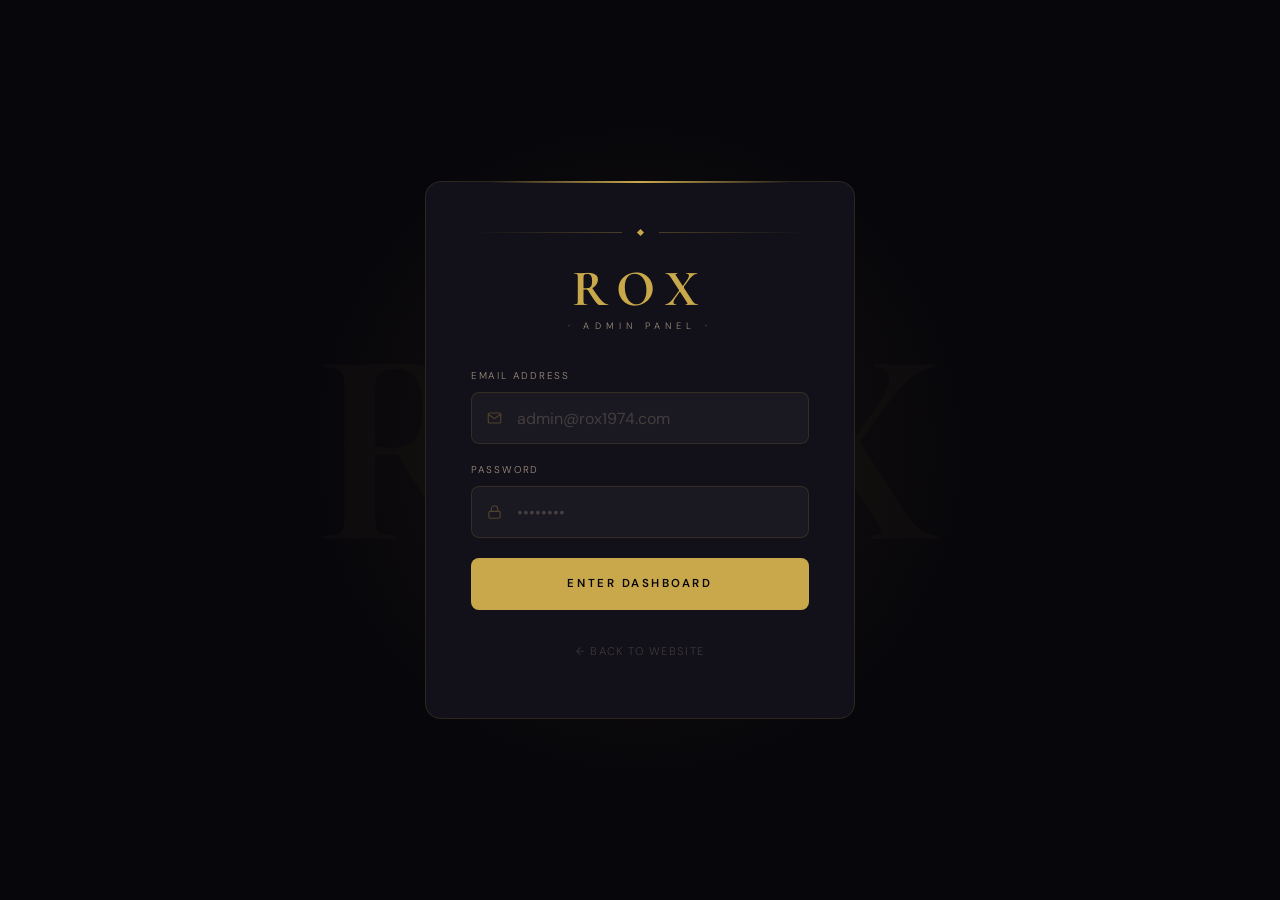
==== commit d9b54c07: "Add files via upload" ====
--- a/admin/index.html
+++ b/admin/index.html
@@ -50,8 +50,8 @@
 <div id="dashboard">
   <aside class="sidebar" id="sidebar">
     <div class="sb-header">
-      <div class="sb-logo">ROX</div>
-      <div class="sb-sub">Admin · 1974</div>
+      <div class="sb-logo">ROX Perfumes</div>
+      <div class="sb-sub">Admin ·</div>
     </div>
     <nav class="sb-nav">
       <div class="sb-section">Overview</div>
@@ -82,26 +82,26 @@
         <svg width="16" height="16" viewBox="0 0 24 24" fill="none" stroke="currentColor" stroke-width="1.8"><circle cx="12" cy="12" r="3"/><path d="M19.4 15a1.65 1.65 0 0 0 .33 1.82l.06.06a2 2 0 0 1 0 2.83 2 2 0 0 1-2.83 0l-.06-.06a1.65 1.65 0 0 0-1.82-.33 1.65 1.65 0 0 0-1 1.51V21a2 2 0 0 1-2 2 2 2 0 0 1-2-2v-.09A1.65 1.65 0 0 0 9 19.4a1.65 1.65 0 0 0-1.82.33l-.06.06a2 2 0 0 1-2.83 0 2 2 0 0 1 0-2.83l.06-.06a1.65 1.65 0 0 0 .33-1.82 1.65 1.65 0 0 0-1.51-1H3a2 2 0 0 1-2-2 2 2 0 0 1 2-2h.09A1.65 1.65 0 0 0 4.6 9a1.65 1.65 0 0 0-.33-1.82l-.06-.06a2 2 0 0 1 0-2.83 2 2 0 0 1 2.83 0l.06.06a1.65 1.65 0 0 0 1.82.33H9a1.65 1.65 0 0 0 1-1.51V3a2 2 0 0 1 2-2 2 2 0 0 1 2 2v.09a1.65 1.65 0 0 0 1 1.51 1.65 1.65 0 0 0 1.82-.33l.06-.06a2 2 0 0 1 2.83 0 2 2 0 0 1 0 2.83l-.06.06a1.65 1.65 0 0 0-.33 1.82V9a1.65 1.65 0 0 0 1.51 1H21a2 2 0 0 1 2 2 2 2 0 0 1-2 2h-.09a1.65 1.65 0 0 0-1.51 1z"/></svg>
         Settings
       </button>
-      <div class="sb-section">Site</div>
-      <a class="sb-btn" href="index.html" target="_blank" style="text-decoration:none">
+    <div class="sb-footer">
+      <a class="sb-btn" href="../index.html" target="_blank" style="text-decoration:none; justify-content: center; background: rgba(201,168,76,0.1); color: var(--gold); border: 1px solid rgba(201,168,76,0.2);">
         <svg width="16" height="16" viewBox="0 0 24 24" fill="none" stroke="currentColor" stroke-width="1.8"><path d="M18 13v6a2 2 0 01-2 2H5a2 2 0 01-2-2V8a2 2 0 012-2h6"/><polyline points="15 3 21 3 21 9"/><line x1="10" y1="14" x2="21" y2="3"/></svg>
         View Live Site
       </a>
-    </nav>
-    <div class="sb-footer">
-      <div class="sb-avatar" id="sb-avatar">A</div>
-      <div class="sb-user">
-        <p class="sb-uname" id="sb-uname">Admin</p>
-        <p class="sb-urole">Administrator</p>
-      </div>
-      <button class="btn-logout-sb" onclick="doLogout()" title="Logout">
-        <svg width="15" height="15" viewBox="0 0 24 24" fill="none" stroke="currentColor" stroke-width="2"><path d="M9 21H5a2 2 0 01-2-2V5a2 2 0 012-2h4"/><polyline points="16 17 21 12 16 7"/><line x1="21" y1="12" x2="9" y2="12"/></svg>
-      </button>
+      <div class="sb-user-row">
+        <div class="sb-avatar" id="sb-avatar">A</div>
+        <div class="sb-user">
+          <p class="sb-uname" id="sb-uname">Admin</p>
+          <p class="sb-urole">Administrator</p>
+        </div>
+        <button class="btn-logout-sb" onclick="doLogout()" title="Logout">
+          <svg width="15" height="15" viewBox="0 0 24 24" fill="none" stroke="currentColor" stroke-width="2"><path d="M9 21H5a2 2 0 01-2-2V5a2 2 0 012-2h4"/><polyline points="16 17 21 12 16 7"/><line x1="21" y1="12" x2="9" y2="12"/></svg>
+        </button>
+      </div>
     </div>
   </aside>
 
   <header class="topbar" id="topbar">
-    <div class="tb-logo-m">ROX</div>
+    <div class="tb-logo-m">ROX Perfumes</div>
     <button class="hamburger" onclick="toggleSidebar()">
       <span></span><span></span><span></span>
     </button>
--- a/admin/style.css
+++ b/admin/style.css
@@ -1,308 +1,1415 @@
-:root{
-  --gold:#C9A84C;--gold-light:#E8C96A;--gold-dim:#8B6914;--gold-glow:rgba(201,168,76,0.12);
-  --black:#07060A;--black-mid:#0D0C11;--black-card:#121018;--black-input:#1A1820;
-  --white:#F2EDE5;--white-dim:#9E8F80;--white-faint:#3E3A38;
-  --green:#5DBB6A;--green-bg:rgba(93,187,106,0.1);
-  --red:#F05555;--red-bg:rgba(240,85,85,0.1);
-  --amber:#E8B84B;--amber-bg:rgba(232,184,75,0.1);
-  --blue:#6B9FD4;
-  --font-h:'Cormorant Garamond',Georgia,serif;
-  --font-b:'DM Sans',sans-serif;
-  --radius:6px;--radius-lg:10px;
-  --transition:0.22s cubic-bezier(0.4,0,0.2,1);
-  --sidebar-w:255px;
-}
-*,*::before,*::after{box-sizing:border-box;margin:0;padding:0}
-html,body{height:100%;scroll-behavior:smooth}
-body{background:var(--black);color:var(--white);font-family:var(--font-b);font-weight:300;overflow-x:hidden;font-size:14px;line-height:1.5}
-::-webkit-scrollbar{width:3px;height:3px}
-::-webkit-scrollbar-track{background:transparent}
-::-webkit-scrollbar-thumb{background:var(--gold-dim);border-radius:99px}
-
-/* LOGIN */
-#login-page{min-height:100vh;display:flex;align-items:center;justify-content:center;background:var(--black);padding:1.5rem;position:relative;overflow:hidden}
-#login-page::before{content:'';position:absolute;width:800px;height:800px;border-radius:50%;background:radial-gradient(circle,rgba(201,168,76,0.07) 0%,transparent 60%);top:50%;left:50%;transform:translate(-50%,-50%);pointer-events:none}
-#login-page::after{content:'ROX';position:absolute;font-family:var(--font-h);font-size:30vw;font-weight:700;color:rgba(201,168,76,0.022);top:50%;left:50%;transform:translate(-50%,-50%);pointer-events:none;white-space:nowrap;letter-spacing:0.1em;user-select:none}
-.login-box{background:var(--black-card);border:1px solid rgba(201,168,76,0.14);padding:3rem 2.8rem;width:100%;max-width:430px;position:relative;z-index:1;border-radius:var(--radius-lg);animation:fadeUp 0.55s ease both}
-.login-box::before{content:'';position:absolute;top:-1px;left:15%;right:15%;height:2px;border-radius:99px;background:linear-gradient(to right,transparent,var(--gold),transparent)}
-@keyframes fadeUp{from{opacity:0;transform:translateY(24px)}to{opacity:1;transform:translateY(0)}}
-.login-ornament{display:flex;align-items:center;gap:1rem;justify-content:center;margin-bottom:2rem}
-.orn-line{flex:1;height:1px;background:linear-gradient(to right,transparent,rgba(201,168,76,0.3))}
-.orn-line.r{background:linear-gradient(to left,transparent,rgba(201,168,76,0.3))}
-.orn-diamond{width:5px;height:5px;background:var(--gold);transform:rotate(45deg);flex-shrink:0}
-.login-logo{font-family:var(--font-h);font-size:3.2rem;color:var(--gold);text-align:center;font-weight:700;letter-spacing:0.2em;line-height:1}
-.login-year{font-size:0.58rem;letter-spacing:0.55em;text-transform:uppercase;color:var(--white-dim);text-align:center;margin-top:0.3rem;margin-bottom:2.5rem}
-.fg{margin-bottom:1.2rem;position:relative}
-.fg label{font-size:0.62rem;letter-spacing:0.18em;text-transform:uppercase;color:var(--white-dim);display:block;margin-bottom:0.5rem;transition:color var(--transition)}
-.fg:focus-within label{color:var(--gold)}
-.input-wrap{position:relative}
-.input-icon{position:absolute;left:1rem;top:50%;transform:translateY(-50%);opacity:0.3;pointer-events:none;transition:opacity var(--transition)}
-.fg:focus-within .input-icon{opacity:0.65}
-.fg input{width:100%;background:var(--black-input);border:1px solid rgba(201,168,76,0.14);color:var(--white);padding:0.85rem 1rem 0.85rem 2.8rem;font-family:var(--font-b);font-size:0.85rem;outline:none;transition:border-color var(--transition),box-shadow var(--transition);border-radius:var(--radius)}
-.fg input:focus{border-color:var(--gold);box-shadow:0 0 0 3px rgba(201,168,76,0.08)}
-.fg input::placeholder{color:rgba(158,143,128,0.32)}
-.err-box{display:none;background:var(--red-bg);border:1px solid rgba(240,85,85,0.28);padding:0.65rem 1rem;border-radius:var(--radius);font-size:0.75rem;color:var(--red);margin-bottom:1rem;gap:0.5rem;align-items:center}
-.err-box.show{display:flex;animation:shake 0.38s ease}
-@keyframes shake{0%,100%{transform:translateX(0)}20%{transform:translateX(-7px)}60%{transform:translateX(7px)}}
-.btn-login{width:100%;background:var(--gold);color:var(--black);border:none;padding:1rem;font-family:var(--font-b);font-size:0.72rem;letter-spacing:0.22em;text-transform:uppercase;cursor:pointer;font-weight:600;transition:all var(--transition);border-radius:var(--radius);position:relative;overflow:hidden}
-.btn-login::after{content:'';position:absolute;inset:0;background:linear-gradient(105deg,transparent 30%,rgba(255,255,255,0.18) 50%,transparent 70%);transform:translateX(-100%);transition:transform 0.55s ease}
-.btn-login:hover{background:var(--gold-light);transform:translateY(-1px);box-shadow:0 6px 22px rgba(201,168,76,0.28)}
-.btn-login:hover::after{transform:translateX(100%)}
-.btn-login:active{transform:translateY(0)}
-.btn-login:disabled{opacity:0.6;cursor:not-allowed;transform:none}
-.back-link{display:block;text-align:center;margin-top:1.5rem;color:var(--white-faint);font-size:0.7rem;letter-spacing:0.12em;text-transform:uppercase;text-decoration:none;transition:color var(--transition)}
-.back-link:hover{color:var(--gold)}
-
-/* DASHBOARD LAYOUT */
-#dashboard{display:none;min-height:100vh}
-#dashboard.active{display:flex}
-.sidebar{width:var(--sidebar-w);background:linear-gradient(180deg, #101010, #060607);border-right:1px solid rgba(201,168,76,0.08);display:flex;flex-direction:column;position:fixed;top:0;left:0;height:100vh;z-index:300;transition:transform var(--transition)}
-.sb-header{padding:1.8rem 1.5rem 1.4rem;border-bottom:1px solid rgba(201,168,76,0.07)}
-.sb-logo{font-family:var(--font-h);font-size:1.9rem;color:var(--gold);font-weight:700;letter-spacing:0.14em;line-height:1}
-.sb-sub{font-size:0.56rem;letter-spacing:0.35em;text-transform:uppercase;color:var(--white-dim);margin-top:0.2rem;opacity:0.7}
-.sb-nav{flex:1;padding:1rem 0.7rem;overflow-y:auto;scrollbar-width:none}
-.sb-nav::-webkit-scrollbar{display:none}
-.sb-section{font-size:0.53rem;letter-spacing:0.3em;text-transform:uppercase;color:var(--white-faint);padding:0.5rem 0.85rem;margin-top:1.2rem;margin-bottom:0.2rem}
-.sb-section:first-child{margin-top:0}
-.sb-btn{display:flex;align-items:center;gap:0.8rem;width:100%;background:transparent;border:none;color:var(--white-dim);padding:0.72rem 0.85rem;font-family:var(--font-b);font-size:0.78rem;cursor:pointer;transition:all var(--transition);border-radius:var(--radius);text-align:left;position:relative}
-.sb-btn svg{opacity:0.45;flex-shrink:0;transition:opacity var(--transition)}
-.sb-btn:hover{color:var(--white);background:rgba(201,168,76,0.06)}
-.sb-btn:hover svg{opacity:0.75}
-.sb-btn.active{color:var(--gold);background:rgba(201,168,76,0.1)}
-.sb-btn.active svg{opacity:1}
-.sb-btn.active::before{content:'';position:absolute;left:0;top:18%;bottom:18%;width:2.5px;background:var(--gold);border-radius:0 2px 2px 0}
-.sb-badge{margin-left:auto;font-size:0.58rem;padding:0.1rem 0.48rem;border-radius:99px;font-weight:600;line-height:1.4}
-.badge-red{background:var(--red);color:#fff}
-.badge-amber{background:var(--amber);color:var(--black)}
-.sb-footer{padding:1rem 1.2rem;border-top:1px solid rgba(201,168,76,0.07);display:flex;align-items:center;gap:0.75rem}
-.sb-avatar{width:34px;height:34px;background:linear-gradient(135deg,var(--gold-dim),var(--gold));border-radius:50%;display:flex;align-items:center;justify-content:center;font-family:var(--font-h);font-size:1rem;color:var(--black);font-weight:700;flex-shrink:0}
-.sb-user{flex:1;min-width:0}
-.sb-uname{font-size:0.76rem;color:var(--white);font-weight:500;white-space:nowrap;overflow:hidden;text-overflow:ellipsis}
-.sb-urole{font-size:0.58rem;color:var(--white-dim);letter-spacing:0.08em}
-.btn-logout-sb{background:transparent;border:none;color:var(--white-faint);cursor:pointer;transition:color var(--transition);padding:0.35rem;border-radius:4px;display:flex}
-.btn-logout-sb:hover{color:var(--red)}
-.topbar{background:var(--black-card);border-bottom:1px solid rgba(201,168,76,0.09);padding:0 1.2rem;height:56px;display:none;align-items:center;justify-content:space-between;position:sticky;top:0;z-index:200}
-.tb-logo-m{font-family:var(--font-h);font-size:1.35rem;color:var(--gold);font-weight:700;letter-spacing:0.14em}
-.hamburger{background:transparent;border:none;color:var(--white-dim);cursor:pointer;padding:0.4rem;border-radius:4px;display:flex;flex-direction:column;gap:4px}
-.hamburger span{display:block;width:20px;height:1.5px;background:currentColor;transition:all var(--transition)}
-.sb-overlay{display:none;position:fixed;inset:0;background:rgba(0,0,0,0.7);z-index:250}
-.sb-overlay.show{display:block}
-.main-wrap{margin-left:var(--sidebar-w);flex:1;display:flex;flex-direction:column;min-height:100vh}
-.content{flex:1;padding:2rem 2rem 3rem}
-.page-header{display:flex;justify-content:space-between;align-items:flex-start;margin-bottom:2rem;flex-wrap:wrap;gap:1rem}
-.page-title{font-family:var(--font-h);font-size:2.1rem;color:var(--white);font-weight:600;line-height:1.1}
-.page-subtitle{font-size:0.72rem;color:var(--white-dim);margin-top:0.25rem;letter-spacing:0.05em}
-.panel{display:none;animation:fadeIn 0.28s ease}
-.panel.active{display:block}
-@keyframes fadeIn{from{opacity:0;transform:translateY(10px)}to{opacity:1;transform:translateY(0)}}
-
-/* QUICK STATS */
-.stats-grid{display:grid;grid-template-columns:repeat(auto-fit,minmax(165px,1fr));gap:1rem;margin-bottom:2rem}
-.stat-card{background:var(--black-card);border:1px solid rgba(201,168,76,0.07);padding:1.4rem;border-radius:var(--radius-lg);transition:all var(--transition);position:relative;overflow:hidden}
-.stat-card::after{content:'';position:absolute;top:0;left:0;right:0;height:1.5px;background:linear-gradient(to right,transparent,rgba(201,168,76,0.25),transparent);opacity:0;transition:opacity var(--transition)}
-.stat-card:hover{border-color:rgba(201,168,76,0.18);transform:translateY(-2px);box-shadow:0 10px 34px rgba(0,0,0,0.35)}
-.stat-card:hover::after{opacity:1}
-.sc-icon{width:36px;height:36px;border-radius:8px;display:flex;align-items:center;justify-content:center;margin-bottom:1rem}
-.ic-gold{background:rgba(201,168,76,0.12)}.ic-green{background:rgba(93,187,106,0.1)}.ic-red{background:rgba(240,85,85,0.1)}.ic-blue{background:rgba(107,159,212,0.1)}
-.sc-label{font-size:0.6rem;letter-spacing:0.2em;text-transform:uppercase;color:var(--white-dim);margin-bottom:0.55rem}
-.sc-value{font-family:var(--font-h);font-size:2.1rem;color:var(--white);font-weight:600;line-height:1}
-.sc-value.gold{color:var(--gold)}.sc-value.red{color:var(--red)}.sc-value.sm{font-size:1.2rem}
-.sc-sub{font-size:0.68rem;color:var(--white-dim);margin-top:0.38rem;display:flex;align-items:center;gap:0.35rem;flex-wrap:wrap}
-.pill{display:inline-block;font-size:0.59rem;padding:0.1rem 0.45rem;border-radius:99px;font-weight:500}
-.pill-up{background:var(--green-bg);color:var(--green)}.pill-warn{background:var(--amber-bg);color:var(--amber)}.pill-red{background:var(--red-bg);color:var(--red)}
-
-/* TOP PRODUCTS */
-.chart-row{display:grid;grid-template-columns:1fr;gap:1.2rem;margin-bottom:1.5rem}
-.chart-card{background:var(--black-card);border:1px solid rgba(201,168,76,0.07);padding:1.5rem;border-radius:var(--radius-lg)}
-.chart-head{font-family:var(--font-h);font-size:1.1rem;color:var(--white);margin-bottom:1.4rem;display:flex;justify-content:space-between;align-items:center}
-.chart-badge{font-family:var(--font-b);font-size:0.62rem;color:var(--white-dim);letter-spacing:0.1em}
-.top-prod-item{display:flex;align-items:center;gap:1rem;padding:0.8rem 0;border-bottom:1px solid rgba(201,168,76,0.05)}
-.top-prod-item:last-child{border-bottom:none}
-.tp-rank{font-family:var(--font-h);font-size:1.4rem;color:rgba(201,168,76,0.2);min-width:28px;line-height:1}
-.tp-img{width:38px;height:38px;object-fit:cover;border-radius:4px;flex-shrink:0}
-.tp-ph{width:38px;height:38px;background:var(--black-input);border-radius:4px;display:flex;align-items:center;justify-content:center;font-size:1rem;flex-shrink:0}
-.tp-info{flex:1;min-width:0}
-.tp-name{font-size:0.82rem;color:var(--white);white-space:nowrap;overflow:hidden;text-overflow:ellipsis}
-.tp-meta{font-size:0.66rem;color:var(--white-dim);margin-top:0.1rem}
-.tp-right{text-align:right;flex-shrink:0}
-.tp-sold{font-family:var(--font-h);font-size:1.05rem;color:var(--gold)}
-.tp-stock{font-size:0.65rem;color:var(--white-dim)}
-
-/* RECENT LIST */
-.recent-card{background:var(--black-card);border:1px solid rgba(201,168,76,0.07);border-radius:var(--radius-lg);padding:1.5rem;margin-top:1.2rem}
-.recent-item{display:flex;align-items:center;gap:0.9rem;padding:0.65rem 0;border-bottom:1px solid rgba(201,168,76,0.05);animation:fadeIn 0.3s ease}
-.recent-item:last-child{border-bottom:none}
-.ri-img{width:40px;height:40px;object-fit:cover;border-radius:4px;flex-shrink:0}
-.ri-ph{width:40px;height:40px;background:var(--black-input);border-radius:4px;display:flex;align-items:center;justify-content:center;font-size:1.1rem;flex-shrink:0}
-.ri-name{flex:1;font-size:0.82rem;color:var(--white);font-weight:400;min-width:0;white-space:nowrap;overflow:hidden;text-overflow:ellipsis}
-.cat-pill{font-size:0.6rem;letter-spacing:0.1em;text-transform:uppercase;padding:0.2rem 0.6rem;border-radius:99px;background:rgba(201,168,76,0.12);color:var(--gold);flex-shrink:0}
-.ri-price{font-family:var(--font-h);font-size:0.95rem;color:var(--gold);flex-shrink:0}
-.status-badge{font-size:0.6rem;padding:0.2rem 0.55rem;border-radius:99px;flex-shrink:0;font-weight:500}
-.avail{background:var(--green-bg);color:var(--green)}
-.unavail{background:var(--red-bg);color:var(--red)}
-
-/* PRODUCTS TABLE */
-.toolbar{display:flex;align-items:center;gap:0.8rem;margin-bottom:1.5rem;flex-wrap:wrap}
-.search-wrap{position:relative;flex:1;min-width:180px;max-width:320px}
-.search-icon{position:absolute;left:0.9rem;top:50%;transform:translateY(-50%);opacity:0.3;pointer-events:none}
-.search-input{width:100%;background:var(--black-input);border:1px solid rgba(201,168,76,0.12);color:var(--white);padding:0.7rem 1rem 0.7rem 2.6rem;border-radius:var(--radius);font-family:var(--font-b);font-size:0.82rem;outline:none;transition:border-color var(--transition)}
-.search-input:focus{border-color:var(--gold)}
-.search-input::placeholder{color:rgba(158,143,128,0.35)}
-.filter-pills{display:flex;gap:0.4rem;flex-wrap:wrap}
-.filter-pill{background:transparent;border:1px solid rgba(201,168,76,0.16);color:var(--white-dim);padding:0.4rem 0.9rem;font-family:var(--font-b);font-size:0.65rem;letter-spacing:0.1em;text-transform:uppercase;cursor:pointer;transition:all var(--transition);border-radius:99px}
-.filter-pill:hover,.filter-pill.active{border-color:var(--gold);color:var(--gold);background:rgba(201,168,76,0.08)}
-.btn-add{background:var(--gold);color:var(--black);border:none;padding:0.7rem 1.4rem;font-family:var(--font-b);font-size:0.68rem;letter-spacing:0.15em;text-transform:uppercase;cursor:pointer;transition:all var(--transition);font-weight:600;border-radius:var(--radius);display:flex;align-items:center;gap:0.5rem}
-.btn-add:hover{background:var(--gold-light);transform:translateY(-1px);box-shadow:0 5px 18px rgba(201,168,76,0.25)}
-.tbl-wrap{overflow-x:auto;border-radius:var(--radius-lg);border:1px solid rgba(201,168,76,0.07)}
-.atbl{width:100%;border-collapse:collapse;min-width:620px}
-.atbl th{text-align:left;padding:0.85rem 1rem;font-size:0.58rem;letter-spacing:0.22em;text-transform:uppercase;color:var(--gold-dim);background:rgba(201,168,76,0.04);border-bottom:1px solid rgba(201,168,76,0.08);white-space:nowrap}
-.atbl td{padding:0.9rem 1rem;font-size:0.8rem;color:var(--white-dim);border-bottom:1px solid rgba(201,168,76,0.04);vertical-align:middle;transition:background var(--transition)}
-.atbl tbody tr:hover td{background:rgba(201,168,76,0.02)}
-.atbl tbody tr:last-child td{border-bottom:none}
-.tbl-img{width:42px;height:42px;object-fit:cover;border-radius:4px}
-.tbl-ph{width:42px;height:42px;background:var(--black-input);border-radius:4px;display:flex;align-items:center;justify-content:center;font-size:1rem}
-.tbl-name{color:var(--white);font-weight:400}
-.stock-ok{color:var(--green);font-weight:500}.stock-low{color:var(--amber);font-weight:500}.stock-zero{color:var(--red);font-weight:500}
-.cat-badge{display:inline-block;padding:0.18rem 0.6rem;font-size:0.58rem;letter-spacing:0.1em;text-transform:uppercase;font-weight:600;border-radius:99px}
-.cat-classic{background:rgba(255,255,255,0.1);color:var(--white)}.cat-premium{background:linear-gradient(135deg,rgba(255,215,0,0.2),rgba(218,165,32,0.2));color:#FFD700;box-shadow:0 0 8px rgba(255,215,0,0.15)}
-.btn-tbl{padding:0.28rem 0.7rem;font-size:0.6rem;letter-spacing:0.08em;text-transform:uppercase;cursor:pointer;transition:all var(--transition);font-family:var(--font-b);background:transparent;margin:0 0.12rem;border-radius:4px}
-.btn-edit{border:1px solid rgba(201,168,76,0.28);color:var(--gold)}.btn-edit:hover{background:rgba(201,168,76,0.12)}
-.btn-del{border:1px solid rgba(240,85,85,0.28);color:var(--red)}.btn-del:hover{background:rgba(240,85,85,0.1)}
-.btn-toggle{border:1px solid rgba(93,187,106,0.28);color:var(--green)}.btn-toggle:hover{background:rgba(93,187,106,0.08)}
-.btn-toggle.off{border-color:rgba(232,184,75,0.28);color:var(--amber)}.btn-toggle.off:hover{background:rgba(232,184,75,0.08)}
-.empty-state{text-align:center;padding:3.5rem 1rem;color:var(--white-dim)}
-.empty-icon{font-size:2.5rem;margin-bottom:0.8rem;opacity:0.4}
-.empty-text{font-size:0.85rem;margin-bottom:0.3rem}.empty-sub{font-size:0.72rem;opacity:0.6}
-
-/* ORDERS */
-.orders-head{display:flex;justify-content:space-between;align-items:center;margin-bottom:1.5rem;flex-wrap:wrap;gap:0.8rem}
-.filter-orders{display:flex;gap:0.4rem;flex-wrap:wrap}
-.fo-btn{background:transparent;border:1px solid rgba(201,168,76,0.16);color:var(--white-dim);padding:0.4rem 1rem;font-family:var(--font-b);font-size:0.65rem;letter-spacing:0.1em;text-transform:uppercase;cursor:pointer;transition:all var(--transition);border-radius:99px}
-.fo-btn.active,.fo-btn:hover{border-color:var(--gold);color:var(--gold);background:rgba(201,168,76,0.08)}
-.order-card{background:var(--black-card);border:1px solid rgba(201,168,76,0.07);margin-bottom:0.8rem;overflow:hidden;transition:border-color var(--transition);border-radius:var(--radius-lg)}
-.order-card:hover{border-color:rgba(201,168,76,0.18)}
-.oc-head{display:grid;grid-template-columns:auto 1fr auto auto auto;gap:1rem;padding:1.05rem 1.3rem;align-items:center;cursor:pointer;transition:background var(--transition)}
-.oc-head:hover{background:rgba(201,168,76,0.02)}
-.oc-id{font-size:0.65rem;color:var(--gold);letter-spacing:0.1em;white-space:nowrap;font-weight:500}
-.oc-customer{font-size:0.83rem;color:var(--white)}.oc-phone{font-size:0.68rem;color:var(--white-dim);margin-top:0.1rem}
-.oc-date{font-size:0.7rem;color:var(--white-dim);white-space:nowrap}
-.oc-amt{font-family:var(--font-h);font-size:1.08rem;color:var(--gold);white-space:nowrap}
-.oc-chev{color:var(--white-faint);font-size:0.7rem;transition:transform var(--transition);display:flex;align-items:center}
-.oc-chev.open{transform:rotate(180deg)}
-.s-badge{display:inline-block;padding:0.22rem 0.72rem;font-size:0.57rem;letter-spacing:0.1em;text-transform:uppercase;font-weight:600;border-radius:99px}
-.s-pending{background:rgba(232,184,75,0.12);color:var(--amber)}.s-completed{background:rgba(93,187,106,0.1);color:var(--green)}.s-cancelled{background:rgba(240,85,85,0.1);color:var(--red)}
-.oc-body{padding:0;max-height:0;overflow:hidden;transition:max-height 0.38s ease}
-.oc-body.open{max-height:380px;padding:0 1.3rem 1.2rem}
-.oc-sep{height:1px;background:rgba(201,168,76,0.06);margin-bottom:0.9rem}
-.oc-item{font-size:0.79rem;color:var(--white-dim);padding:0.28rem 0;display:flex;justify-content:space-between}
-.oc-item-price{color:var(--gold)}
-.oc-addr{font-size:0.75rem;color:var(--white-dim);margin-top:0.6rem;padding:0.6rem 0.85rem;background:rgba(255,255,255,0.02);border-radius:var(--radius);border-left:2px solid rgba(201,168,76,0.2)}
-.oc-actions{display:flex;gap:0.6rem;margin-top:0.85rem;flex-wrap:wrap}
-.btn-oc{background:transparent;padding:0.38rem 1rem;font-size:0.62rem;letter-spacing:0.1em;text-transform:uppercase;cursor:pointer;transition:all var(--transition);font-family:var(--font-b);border-radius:4px}
-.btn-complete{border:1px solid rgba(93,187,106,0.35);color:var(--green)}.btn-complete:hover{background:rgba(93,187,106,0.1)}
-.btn-cancel-ord{border:1px solid rgba(240,85,85,0.3);color:var(--red)}.btn-cancel-ord:hover{background:rgba(240,85,85,0.08)}
-.btn-wa{border:1px solid rgba(201,168,76,0.28);color:var(--gold);display:inline-flex;align-items:center;gap:0.35rem}.btn-wa:hover{background:rgba(201,168,76,0.08)}
-
-/* REVIEWS PANEL */
-.review-admin-card{background:var(--black-card);border:1px solid rgba(201,168,76,0.07);border-radius:var(--radius-lg);padding:1.2rem;margin-bottom:0.8rem;display:flex;gap:1rem;align-items:flex-start;transition:border-color var(--transition)}
-.review-admin-card:hover{border-color:rgba(201,168,76,0.18)}
-.rac-avatar{width:38px;height:38px;border-radius:50%;background:linear-gradient(135deg,var(--gold-dim),var(--gold));display:flex;align-items:center;justify-content:center;font-family:var(--font-h);font-size:1rem;color:var(--black);font-weight:700;flex-shrink:0}
-.rac-body{flex:1;min-width:0}
-.rac-header{display:flex;align-items:center;gap:0.6rem;flex-wrap:wrap;margin-bottom:0.3rem}
-.rac-name{font-size:0.82rem;color:var(--white);font-weight:500}
-.rac-product{font-size:0.62rem;color:var(--gold);letter-spacing:0.1em;text-transform:uppercase}
-.rac-stars{color:var(--gold);font-size:0.72rem}
-.rac-date{font-size:0.62rem;color:var(--white-dim);margin-left:auto}
-.rac-text{font-size:0.78rem;color:var(--white-dim);line-height:1.7;font-style:italic;margin-top:0.3rem}
-.rac-actions{display:flex;gap:0.5rem;margin-top:0.7rem}
-
-/* MODAL */
-#prod-modal{position:fixed;inset:0;z-index:500;background:rgba(0,0,0,0.88);backdrop-filter:blur(10px);display:none;align-items:center;justify-content:center;padding:1.2rem}
-#prod-modal.active{display:flex}
-.modal-box{background:var(--black-card);border:1px solid rgba(201,168,76,0.18);width:100%;max-width:560px;max-height:92vh;overflow-y:auto;padding:2.2rem;position:relative;border-radius:var(--radius-lg);animation:fadeUp 0.28s ease}
-.modal-box::before{content:'';position:absolute;top:-1px;left:20%;right:20%;height:1.5px;border-radius:99px;background:linear-gradient(to right,transparent,var(--gold),transparent)}
-.modal-close{position:absolute;top:1.1rem;right:1.1rem;background:rgba(255,255,255,0.04);border:1px solid rgba(255,255,255,0.08);color:var(--white-dim);width:30px;height:30px;border-radius:50%;cursor:pointer;transition:all var(--transition);display:flex;align-items:center;justify-content:center;font-size:0.85rem}
-.modal-close:hover{background:rgba(240,85,85,0.12);border-color:rgba(240,85,85,0.3);color:var(--red)}
-.modal-title{font-family:var(--font-h);font-size:1.4rem;color:var(--white);margin-bottom:1.5rem;font-weight:600}
-.form-grid{display:grid;grid-template-columns:1fr 1fr;gap:1rem}
-.form-grid .full{grid-column:1/-1}
-.fg2{margin-bottom:0}
-.fg2 label{font-size:0.61rem;letter-spacing:0.15em;text-transform:uppercase;color:var(--white-dim);display:block;margin-bottom:0.42rem;transition:color var(--transition)}
-.fg2:focus-within label{color:var(--gold)}
-.fg2 input,.fg2 select,.fg2 textarea{width:100%;background:var(--black-input);border:1px solid rgba(201,168,76,0.14);color:var(--white);padding:0.74rem 0.95rem;font-family:var(--font-b);font-size:0.83rem;outline:none;transition:border-color var(--transition),box-shadow var(--transition);border-radius:var(--radius)}
-.fg2 input:focus,.fg2 select:focus,.fg2 textarea:focus{border-color:var(--gold);box-shadow:0 0 0 3px rgba(201,168,76,0.07)}
-.fg2 input::placeholder,.fg2 textarea::placeholder{color:rgba(158,143,128,0.3)}
-.fg2 select option{background:var(--black-card)}
-.fg2 textarea{resize:vertical;min-height:80px}
-
-/* Image section — two independent blocks */
-.img-section-divider{grid-column:1/-1;display:flex;align-items:center;gap:0.8rem;margin:0.2rem 0}
-.img-section-divider span{font-size:0.6rem;letter-spacing:0.18em;text-transform:uppercase;color:var(--white-faint);white-space:nowrap}
-.img-section-divider::before,.img-section-divider::after{content:'';flex:1;height:1px;background:rgba(201,168,76,0.1)}
-
-.img-upload-area{border:2px dashed rgba(201,168,76,0.2);border-radius:var(--radius);padding:1rem;text-align:center;cursor:pointer;transition:all var(--transition);position:relative;background:rgba(201,168,76,0.02)}
-.img-upload-area:hover{border-color:rgba(201,168,76,0.4);background:rgba(201,168,76,0.04)}
-.img-upload-area.has-upload{border-color:rgba(93,187,106,0.4);background:rgba(93,187,106,0.03)}
-.img-upload-area input[type="file"]{position:absolute;inset:0;opacity:0;cursor:pointer;width:100%;height:100%}
-.img-upload-area p{font-size:0.75rem;color:var(--white-dim);pointer-events:none;margin-bottom:0.2rem}
-.img-upload-area small{font-size:0.65rem;color:var(--white-faint);pointer-events:none}
-.upload-progress{margin-top:0.6rem;height:3px;border-radius:99px;background:rgba(201,168,76,0.1);display:none;overflow:hidden}
-.upload-progress-bar{height:100%;background:var(--gold);border-radius:99px;transition:width 0.3s ease;width:0}
-
-/* Previews */
-.img-previews{grid-column:1/-1;display:flex;gap:1rem;flex-wrap:wrap;align-items:flex-start}
-.img-preview-item{position:relative;display:none}
-.img-preview-item img{width:72px;height:72px;object-fit:cover;border-radius:var(--radius);border:1px solid rgba(201,168,76,0.2);display:block}
-.img-preview-label{font-size:0.58rem;color:var(--white-dim);text-align:center;margin-top:0.3rem;letter-spacing:0.08em}
-.img-preview-item .clear-btn{position:absolute;top:-6px;right:-6px;width:18px;height:18px;background:var(--red);border:none;border-radius:50%;color:#fff;font-size:0.65rem;cursor:pointer;display:flex;align-items:center;justify-content:center;line-height:1}
-
-.btn-save{background:var(--gold);color:var(--black);border:none;padding:0.9rem 2rem;font-family:var(--font-b);font-size:0.72rem;letter-spacing:0.18em;text-transform:uppercase;cursor:pointer;transition:all var(--transition);font-weight:600;width:100%;margin-top:1.2rem;border-radius:var(--radius);display:flex;align-items:center;justify-content:center;gap:0.6rem}
-.btn-save:hover{background:var(--gold-light);box-shadow:0 5px 18px rgba(201,168,76,0.25)}
-.btn-save:disabled{opacity:0.55;cursor:not-allowed}
-.spin{width:14px;height:14px;border:2px solid rgba(0,0,0,0.3);border-top-color:var(--black);border-radius:50%;animation:spin 0.7s linear infinite;display:none}
-@keyframes spin{to{transform:rotate(360deg)}}
-.loading-state{text-align:center;padding:2.5rem;color:var(--white-dim);font-size:0.75rem;letter-spacing:0.2em;text-transform:uppercase}
-
-/* TOAST */
-.toast{position:fixed;bottom:1.8rem;right:1.8rem;z-index:9999;background:var(--black-card);border:1px solid rgba(201,168,76,0.35);color:var(--white);padding:0.8rem 1.4rem 0.8rem 1rem;font-size:0.76rem;font-family:var(--font-b);transform:translateY(20px);opacity:0;transition:all 0.3s cubic-bezier(0.4,0,0.2,1);pointer-events:none;max-width:310px;border-radius:var(--radius);display:flex;align-items:center;gap:0.7rem}
-.toast::before{content:'';width:3px;align-self:stretch;border-radius:99px;background:var(--gold);flex-shrink:0}
-.toast.show{transform:translateY(0);opacity:1}
-.toast.t-success::before{background:var(--green)}.toast.t-error::before{background:var(--red)}
-
-/* RESPONSIVE */
-@media(max-width:768px){
-  .sidebar{transform:translateX(-100%)}
-  .sidebar.open{transform:translateX(0);box-shadow:20px 0 60px rgba(0,0,0,0.6)}
-  .main-wrap{margin-left:0}
-  .topbar{display:flex}
-  .content{padding:1.2rem}
-  .stats-grid{grid-template-columns:repeat(2,1fr)}
-  .chart-row{grid-template-columns:1fr}
-  .form-grid{grid-template-columns:1fr}
-  .oc-head{grid-template-columns:auto 1fr auto}
-  .oc-date{display:none}
-  .page-header{flex-direction:column;align-items:flex-start}
-  
-  /* Modal adjustments */
-  #prod-modal{padding:0}
-  .modal-box{padding:1.5rem; max-height:100dvh; height:100%; border-radius:0; border:none}
-  .modal-close{top:0.8rem; right:0.8rem; width:36px; height:36px}
-  
-  /* Better Touch Targets */
-  .btn-save, .btn-add, .btn-login { padding: 1rem; }
-  .fo-btn, .filter-pill { padding: 0.6rem 1rem; }
-  
-  /* Table to Cards */
-  .tbl-wrap{border:none;background:transparent;overflow-x:visible}
-  .atbl{min-width:100%}
-  .atbl thead{display:none}
-  .atbl tbody tr{display:flex;flex-direction:column;background:var(--black-card);border:1px solid rgba(201,168,76,0.07);border-radius:var(--radius-lg);margin-bottom:1rem;padding:0.5rem}
-  .atbl tbody td{display:flex;justify-content:space-between;align-items:center;padding:0.7rem 0.5rem;border-bottom:1px solid rgba(255,255,255,0.04);text-align:right}
-  .atbl tbody td:last-child{border-bottom:none}
-  .atbl tbody td::before{content:attr(data-label);font-size:0.6rem;letter-spacing:0.1em;text-transform:uppercase;color:var(--white-dim);margin-right:1rem;text-align:left}
-  .btn-tbl{padding:0.4rem 0.8rem}
-}
-@media(max-width:420px){
-  .stats-grid{grid-template-columns:1fr 1fr}
-  .login-box{padding:2.2rem 1.8rem}
+/* ═══════════════════════════════════════════════
+   ROX ADMIN · MOBILE-FIRST LUXURY UI
+   Gold/Brown Premium Dashboard
+═══════════════════════════════════════════════ */
+:root {
+  --gold: #C9A84C;
+  --gold-light: #E8C96A;
+  --gold-dim: #8B6914;
+  --gold-glow: rgba(201,168,76,0.12);
+  --gold-subtle: rgba(201,168,76,0.06);
+  --brown: #3D2B1F;
+  --brown-mid: #2A1E15;
+  --black: #07060A;
+  --black-mid: #0D0C11;
+  --black-card: #121018;
+  --black-card2: #0F0E13;
+  --black-input: #1A1820;
+  --white: #F2EDE5;
+  --white-dim: #9E8F80;
+  --white-faint: #3E3A38;
+  --green: #5DBB6A;
+  --green-bg: rgba(93,187,106,0.1);
+  --red: #F05555;
+  --red-bg: rgba(240,85,85,0.1);
+  --amber: #E8B84B;
+  --amber-bg: rgba(232,184,75,0.1);
+  --blue: #6B9FD4;
+  --font-h: 'Cormorant Garamond', Georgia, serif;
+  --font-b: 'DM Sans', sans-serif;
+  --radius: 8px;
+  --radius-lg: 12px;
+  --radius-xl: 16px;
+  --transition: 0.22s cubic-bezier(0.4,0,0.2,1);
+  --sidebar-w: 260px;
+  --topbar-h: 56px;
+  --safe-bottom: env(safe-area-inset-bottom, 0px);
+  --safe-left: env(safe-area-inset-left, 0px);
+  --safe-right: env(safe-area-inset-right, 0px);
+}
+
+/* ── RESET & BASE ── */
+*, *::before, *::after {
+  box-sizing: border-box;
+  margin: 0;
+  padding: 0;
+  word-wrap: break-word;
+  -webkit-tap-highlight-color: transparent;
+}
+html {
+  height: 100%;
+  scroll-behavior: smooth;
+  overflow-x: clip;
+  -webkit-text-size-adjust: 100%;
+}
+body {
+  background: var(--black);
+  color: var(--white);
+  font-family: var(--font-b);
+  font-weight: 300;
+  overflow-x: clip;
+  font-size: 14px;
+  line-height: 1.5;
+  width: 100%;
+  max-width: 100vw;
+  min-height: 100%;
+  /* Prevent horizontal scroll globally */
+  position: relative;
+}
+img, video, picture { max-width: 100%; display: block; }
+button { touch-action: manipulation; }
+input, select, textarea { touch-action: manipulation; }
+
+/* Scrollbar */
+::-webkit-scrollbar { width: 3px; height: 3px; }
+::-webkit-scrollbar-track { background: transparent; }
+::-webkit-scrollbar-thumb { background: var(--gold-dim); border-radius: 99px; }
+
+
+/* ══════════════════════════════════════
+   LOGIN PAGE
+══════════════════════════════════════ */
+#login-page {
+  min-height: 100dvh;
+  display: flex;
+  align-items: center;
+  justify-content: center;
+  background: var(--black);
+  padding: 1.25rem;
+  padding-bottom: calc(1.25rem + var(--safe-bottom));
+  position: relative;
+  overflow: hidden;
+}
+#login-page::before {
+  content: '';
+  position: absolute;
+  width: min(800px, 120vw);
+  height: min(800px, 120vw);
+  border-radius: 50%;
+  background: radial-gradient(circle, rgba(201,168,76,0.07) 0%, transparent 60%);
+  top: 50%; left: 50%;
+  transform: translate(-50%, -50%);
+  pointer-events: none;
+}
+#login-page::after {
+  content: 'ROX';
+  position: absolute;
+  font-family: var(--font-h);
+  font-size: clamp(18vw, 30vw, 280px);
+  font-weight: 700;
+  color: rgba(201,168,76,0.022);
+  top: 50%; left: 50%;
+  transform: translate(-50%, -50%);
+  pointer-events: none;
+  white-space: nowrap;
+  letter-spacing: 0.1em;
+  user-select: none;
+}
+.login-box {
+  background: var(--black-card);
+  border: 1px solid rgba(201,168,76,0.14);
+  padding: clamp(1.8rem, 5vw, 3rem) clamp(1.4rem, 5vw, 2.8rem);
+  width: 100%;
+  max-width: 430px;
+  position: relative;
+  z-index: 1;
+  border-radius: var(--radius-xl);
+  animation: fadeUp 0.55s ease both;
+}
+.login-box::before {
+  content: '';
+  position: absolute;
+  top: -1px; left: 15%; right: 15%;
+  height: 2px;
+  border-radius: 99px;
+  background: linear-gradient(to right, transparent, var(--gold), transparent);
+}
+@keyframes fadeUp {
+  from { opacity: 0; transform: translateY(24px); }
+  to   { opacity: 1; transform: translateY(0); }
+}
+.login-ornament {
+  display: flex;
+  align-items: center;
+  gap: 1rem;
+  justify-content: center;
+  margin-bottom: 1.8rem;
+}
+.orn-line { flex: 1; height: 1px; background: linear-gradient(to right, transparent, rgba(201,168,76,0.3)); }
+.orn-line.r { background: linear-gradient(to left, transparent, rgba(201,168,76,0.3)); }
+.orn-diamond { width: 5px; height: 5px; background: var(--gold); transform: rotate(45deg); flex-shrink: 0; }
+.login-logo {
+  font-family: var(--font-h);
+  font-size: clamp(2.4rem, 8vw, 3.2rem);
+  color: var(--gold);
+  text-align: center;
+  font-weight: 700;
+  letter-spacing: 0.2em;
+  line-height: 1;
+}
+.login-year {
+  font-size: 0.58rem;
+  letter-spacing: 0.55em;
+  text-transform: uppercase;
+  color: var(--white-dim);
+  text-align: center;
+  margin-top: 0.3rem;
+  margin-bottom: 2.2rem;
+}
+.fg { margin-bottom: 1.2rem; position: relative; }
+.fg label {
+  font-size: 0.62rem;
+  letter-spacing: 0.18em;
+  text-transform: uppercase;
+  color: var(--white-dim);
+  display: block;
+  margin-bottom: 0.5rem;
+  transition: color var(--transition);
+}
+.fg:focus-within label { color: var(--gold); }
+.input-wrap { position: relative; }
+.input-icon {
+  position: absolute; left: 1rem; top: 50%;
+  transform: translateY(-50%);
+  opacity: 0.3; pointer-events: none;
+  transition: opacity var(--transition);
+}
+.fg:focus-within .input-icon { opacity: 0.65; }
+.fg input {
+  width: 100%;
+  background: var(--black-input);
+  border: 1px solid rgba(201,168,76,0.14);
+  color: var(--white);
+  padding: 0.9rem 1rem 0.9rem 2.8rem;
+  font-family: var(--font-b);
+  font-size: 1rem;
+  outline: none;
+  transition: border-color var(--transition), box-shadow var(--transition);
+  border-radius: var(--radius);
+  min-height: 52px;
+}
+.fg input:focus {
+  border-color: var(--gold);
+  box-shadow: 0 0 0 3px rgba(201,168,76,0.08);
+}
+.fg input::placeholder { color: rgba(158,143,128,0.32); }
+.err-box {
+  display: none;
+  background: var(--red-bg);
+  border: 1px solid rgba(240,85,85,0.28);
+  padding: 0.7rem 1rem;
+  border-radius: var(--radius);
+  font-size: 0.75rem;
+  color: var(--red);
+  margin-bottom: 1rem;
+  gap: 0.5rem;
+  align-items: center;
+}
+.err-box.show { display: flex; animation: shake 0.38s ease; }
+@keyframes shake {
+  0%,100% { transform: translateX(0); }
+  20% { transform: translateX(-7px); }
+  60% { transform: translateX(7px); }
+}
+.btn-login {
+  width: 100%;
+  background: var(--gold);
+  color: var(--black);
+  border: none;
+  padding: 1rem;
+  font-family: var(--font-b);
+  font-size: 0.72rem;
+  letter-spacing: 0.22em;
+  text-transform: uppercase;
+  cursor: pointer;
+  font-weight: 600;
+  transition: all var(--transition);
+  border-radius: var(--radius);
+  position: relative;
+  overflow: hidden;
+  min-height: 52px;
+}
+.btn-login::after {
+  content: '';
+  position: absolute; inset: 0;
+  background: linear-gradient(105deg, transparent 30%, rgba(255,255,255,0.18) 50%, transparent 70%);
+  transform: translateX(-100%);
+  transition: transform 0.55s ease;
+}
+.btn-login:hover { background: var(--gold-light); transform: translateY(-1px); box-shadow: 0 6px 22px rgba(201,168,76,0.28); }
+.btn-login:hover::after { transform: translateX(100%); }
+.btn-login:active { transform: translateY(0); }
+.btn-login:disabled { opacity: 0.6; cursor: not-allowed; transform: none; }
+.back-link {
+  display: block;
+  text-align: center;
+  margin-top: 1.5rem;
+  color: var(--white-faint);
+  font-size: 0.7rem;
+  letter-spacing: 0.12em;
+  text-transform: uppercase;
+  text-decoration: none;
+  transition: color var(--transition);
+  padding: 0.6rem;
+}
+.back-link:hover { color: var(--gold); }
+
+
+/* ══════════════════════════════════════
+   DASHBOARD LAYOUT — MOBILE FIRST
+══════════════════════════════════════ */
+#dashboard {
+  display: none;
+  min-height: 100dvh;
+  flex-direction: column;
+  position: relative;
+}
+#dashboard.active { display: flex; }
+
+/* ── TOPBAR (mobile sticky header) ── */
+.topbar {
+  background: rgba(12,11,16,0.96);
+  backdrop-filter: blur(12px);
+  -webkit-backdrop-filter: blur(12px);
+  border-bottom: 1px solid rgba(201,168,76,0.1);
+  padding: 0 1rem;
+  padding-left: calc(1rem + var(--safe-left));
+  padding-right: calc(1rem + var(--safe-right));
+  height: var(--topbar-h);
+  display: flex;
+  align-items: center;
+  justify-content: space-between;
+  position: sticky;
+  top: 0;
+  z-index: 200;
+  width: 100%;
+  flex-shrink: 0;
+}
+.tb-logo-m {
+  font-family: var(--font-h);
+  font-size: 1.4rem;
+  color: var(--gold);
+  font-weight: 700;
+  letter-spacing: 0.14em;
+}
+.hamburger {
+  background: transparent;
+  border: 1px solid rgba(201,168,76,0.15);
+  color: var(--white-dim);
+  cursor: pointer;
+  padding: 0.55rem;
+  border-radius: var(--radius);
+  display: flex;
+  flex-direction: column;
+  gap: 4.5px;
+  transition: all var(--transition);
+  min-width: 44px;
+  min-height: 44px;
+  align-items: center;
+  justify-content: center;
+}
+.hamburger:hover { border-color: var(--gold); color: var(--gold); }
+.hamburger span {
+  display: block;
+  width: 18px;
+  height: 1.5px;
+  background: currentColor;
+  transition: all var(--transition);
+  border-radius: 2px;
+}
+.hamburger.open span:nth-child(1) { transform: translateY(6px) rotate(45deg); }
+.hamburger.open span:nth-child(2) { opacity: 0; transform: scaleX(0); }
+.hamburger.open span:nth-child(3) { transform: translateY(-6px) rotate(-45deg); }
+
+/* ── SIDEBAR ── */
+.sb-overlay {
+  display: none;
+  position: fixed; inset: 0;
+  background: rgba(0,0,0,0.75);
+  backdrop-filter: blur(2px);
+  -webkit-backdrop-filter: blur(2px);
+  z-index: 280;
+  cursor: pointer;
+  transition: opacity 0.3s ease;
+}
+.sb-overlay.show { display: block; animation: overlayIn 0.25s ease; }
+@keyframes overlayIn { from { opacity: 0; } to { opacity: 1; } }
+
+.sidebar {
+  width: min(var(--sidebar-w), 82vw);
+  background: linear-gradient(180deg, #111014 0%, #080709 100%);
+  border-right: 1px solid rgba(201,168,76,0.09);
+  display: flex;
+  flex-direction: column;
+  position: fixed;
+  top: 0;
+  left: 0;
+  height: 100dvh;
+  z-index: 300;
+  transform: translateX(-100%);
+  transition: transform 0.36s cubic-bezier(0.4,0,0.2,1);
+  will-change: transform;
+  padding-left: var(--safe-left);
+  padding-bottom: var(--safe-bottom);
+}
+.sidebar.open {
+  transform: translateX(0);
+  box-shadow: 4px 0 40px rgba(0,0,0,0.7), 8px 0 80px rgba(0,0,0,0.4);
+}
+
+.sb-header {
+  padding: 1.6rem 1.4rem 1.2rem;
+  border-bottom: 1px solid rgba(201,168,76,0.08);
+  flex-shrink: 0;
+  display: flex;
+  align-items: center;
+  justify-content: space-between;
+}
+.sb-brand { flex: 1; }
+.sb-logo {
+  font-family: var(--font-h);
+  font-size: 1.85rem;
+  color: var(--gold);
+  font-weight: 700;
+  letter-spacing: 0.14em;
+  line-height: 1;
+}
+.sb-sub {
+  font-size: 0.54rem;
+  letter-spacing: 0.35em;
+  text-transform: uppercase;
+  color: var(--white-dim);
+  margin-top: 0.2rem;
+  opacity: 0.7;
+}
+.sb-close-btn {
+  background: transparent;
+  border: 1px solid rgba(255,255,255,0.06);
+  color: var(--white-faint);
+  width: 36px;
+  height: 36px;
+  border-radius: var(--radius);
+  cursor: pointer;
+  display: flex;
+  align-items: center;
+  justify-content: center;
+  transition: all var(--transition);
+  flex-shrink: 0;
+  font-size: 1rem;
+}
+.sb-close-btn:hover { background: var(--red-bg); border-color: rgba(240,85,85,0.3); color: var(--red); }
+
+.sb-nav {
+  flex: 1;
+  padding: 0.8rem 0.65rem;
+  overflow-y: auto;
+  overflow-x: hidden;
+  scrollbar-width: none;
+  -webkit-overflow-scrolling: touch;
+}
+.sb-nav::-webkit-scrollbar { display: none; }
+
+.sb-section {
+  font-size: 0.51rem;
+  letter-spacing: 0.3em;
+  text-transform: uppercase;
+  color: var(--white-faint);
+  padding: 0.4rem 0.85rem;
+  margin-top: 1.1rem;
+  margin-bottom: 0.15rem;
+}
+.sb-section:first-child { margin-top: 0.4rem; }
+
+.sb-btn {
+  display: flex;
+  align-items: center;
+  gap: 0.8rem;
+  width: 100%;
+  background: transparent;
+  border: none;
+  color: var(--white-dim);
+  padding: 0.8rem 0.85rem;
+  font-family: var(--font-b);
+  font-size: 0.8rem;
+  cursor: pointer;
+  transition: all var(--transition);
+  border-radius: var(--radius);
+  text-align: left;
+  position: relative;
+  min-height: 48px;
+}
+.sb-btn svg { opacity: 0.42; flex-shrink: 0; transition: opacity var(--transition); }
+.sb-btn:hover { color: var(--white); background: rgba(201,168,76,0.07); }
+.sb-btn:hover svg { opacity: 0.75; }
+.sb-btn.active { color: var(--gold); background: rgba(201,168,76,0.1); }
+.sb-btn.active svg { opacity: 1; }
+.sb-btn.active::before {
+  content: '';
+  position: absolute; left: 0; top: 20%; bottom: 20%;
+  width: 2.5px;
+  background: var(--gold);
+  border-radius: 0 2px 2px 0;
+}
+.sb-badge {
+  margin-left: auto;
+  font-size: 0.58rem;
+  padding: 0.12rem 0.5rem;
+  border-radius: 99px;
+  font-weight: 600;
+  line-height: 1.5;
+  flex-shrink: 0;
+}
+.badge-red { background: var(--red); color: #fff; }
+.badge-amber { background: var(--amber); color: var(--black); }
+
+/* Sidebar Footer — fixed at bottom */
+.sb-footer {
+  padding: 0.85rem 1.1rem;
+  padding-bottom: calc(0.85rem + var(--safe-bottom));
+  border-top: 1px solid rgba(201,168,76,0.08);
+  display: flex;
+  flex-direction: column;
+  gap: 0.75rem;
+  flex-shrink: 0;
+  background: linear-gradient(0deg, rgba(201,168,76,0.03) 0%, transparent 100%);
+}
+.sb-footer-link {
+  display: flex;
+  align-items: center;
+  justify-content: center;
+  gap: 0.6rem;
+  padding: 0.7rem 1rem;
+  background: rgba(201,168,76,0.08);
+  color: var(--gold);
+  border: 1px solid rgba(201,168,76,0.18);
+  border-radius: var(--radius);
+  text-decoration: none;
+  font-family: var(--font-b);
+  font-size: 0.72rem;
+  letter-spacing: 0.1em;
+  text-transform: uppercase;
+  font-weight: 500;
+  transition: all var(--transition);
+  min-height: 44px;
+}
+.sb-footer-link:hover { background: rgba(201,168,76,0.14); border-color: var(--gold); }
+.sb-user-row {
+  display: flex;
+  align-items: center;
+  gap: 0.7rem;
+  width: 100%;
+}
+.sb-avatar {
+  width: 36px; height: 36px;
+  background: linear-gradient(135deg, var(--gold-dim), var(--gold));
+  border-radius: 50%;
+  display: flex; align-items: center; justify-content: center;
+  font-family: var(--font-h);
+  font-size: 1rem;
+  color: var(--black);
+  font-weight: 700;
+  flex-shrink: 0;
+}
+.sb-user { flex: 1; min-width: 0; }
+.sb-uname {
+  font-size: 0.78rem;
+  color: var(--white);
+  font-weight: 500;
+  white-space: nowrap;
+  overflow: hidden;
+  text-overflow: ellipsis;
+}
+.sb-urole { font-size: 0.58rem; color: var(--white-dim); letter-spacing: 0.08em; }
+.btn-logout-sb {
+  background: transparent;
+  border: 1px solid rgba(240,85,85,0.2);
+  color: var(--white-faint);
+  cursor: pointer;
+  transition: all var(--transition);
+  padding: 0.45rem;
+  border-radius: var(--radius);
+  display: flex;
+  align-items: center;
+  justify-content: center;
+  min-width: 36px;
+  min-height: 36px;
+  flex-shrink: 0;
+}
+.btn-logout-sb:hover { color: var(--red); border-color: rgba(240,85,85,0.5); background: var(--red-bg); }
+
+/* ── MAIN CONTENT AREA ── */
+.main-wrap {
+  flex: 1;
+  display: flex;
+  flex-direction: column;
+  min-height: 0;
+  width: 100%;
+  max-width: 100%;
+  overflow-x: clip;
+}
+.content {
+  flex: 1;
+  padding: 1.2rem 1rem 4rem;
+  width: 100%;
+  max-width: 100%;
+  overflow-x: clip;
+}
+.panel { display: none; animation: fadeIn 0.28s ease; }
+.panel.active { display: block; }
+@keyframes fadeIn {
+  from { opacity: 0; transform: translateY(8px); }
+  to   { opacity: 1; transform: translateY(0); }
+}
+
+/* ── PAGE HEADER ── */
+.page-header {
+  display: flex;
+  justify-content: space-between;
+  align-items: flex-start;
+  margin-bottom: 1.4rem;
+  flex-wrap: wrap;
+  gap: 0.8rem;
+}
+.page-title {
+  font-family: var(--font-h);
+  font-size: clamp(1.6rem, 5vw, 2.1rem);
+  color: var(--white);
+  font-weight: 600;
+  line-height: 1.1;
+}
+.page-subtitle {
+  font-size: 0.72rem;
+  color: var(--white-dim);
+  margin-top: 0.25rem;
+  letter-spacing: 0.05em;
+}
+.page-header-actions {
+  display: flex;
+  gap: 0.5rem;
+  flex-wrap: wrap;
+  align-items: center;
+}
+
+
+/* ══════════════════════════════════════
+   STATS GRID — 2-column mobile default
+══════════════════════════════════════ */
+.stats-grid {
+  display: grid;
+  grid-template-columns: repeat(2, 1fr);
+  gap: 0.75rem;
+  margin-bottom: 1.5rem;
+}
+.stat-card {
+  background: linear-gradient(135deg, var(--black-card) 0%, #100F15 100%);
+  border: 1px solid rgba(201,168,76,0.08);
+  padding: 1.1rem 1rem;
+  border-radius: var(--radius-lg);
+  transition: all var(--transition);
+  position: relative;
+  overflow: hidden;
+}
+.stat-card::before {
+  content: '';
+  position: absolute; inset: 0;
+  background: radial-gradient(ellipse at top left, rgba(201,168,76,0.04) 0%, transparent 60%);
+  pointer-events: none;
+}
+.stat-card::after {
+  content: '';
+  position: absolute; top: 0; left: 0; right: 0;
+  height: 1.5px;
+  background: linear-gradient(to right, transparent, rgba(201,168,76,0.25), transparent);
+  opacity: 0;
+  transition: opacity var(--transition);
+}
+.stat-card:hover { border-color: rgba(201,168,76,0.18); transform: translateY(-2px); box-shadow: 0 8px 28px rgba(0,0,0,0.4); }
+.stat-card:hover::after { opacity: 1; }
+.sc-icon {
+  width: 32px; height: 32px;
+  border-radius: 7px;
+  display: flex; align-items: center; justify-content: center;
+  margin-bottom: 0.75rem;
+}
+.ic-gold { background: rgba(201,168,76,0.12); }
+.ic-green { background: rgba(93,187,106,0.1); }
+.ic-red { background: rgba(240,85,85,0.1); }
+.ic-blue { background: rgba(107,159,212,0.1); }
+.sc-label {
+  font-size: 0.58rem;
+  letter-spacing: 0.18em;
+  text-transform: uppercase;
+  color: var(--white-dim);
+  margin-bottom: 0.4rem;
+}
+.sc-value {
+  font-family: var(--font-h);
+  font-size: clamp(1.5rem, 4vw, 2.1rem);
+  color: var(--white);
+  font-weight: 600;
+  line-height: 1;
+}
+.sc-value.gold { color: var(--gold); }
+.sc-value.red { color: var(--red); }
+.sc-value.sm { font-size: clamp(1rem, 3vw, 1.2rem); }
+.sc-sub {
+  font-size: 0.64rem;
+  color: var(--white-dim);
+  margin-top: 0.35rem;
+  display: flex;
+  align-items: center;
+  gap: 0.3rem;
+  flex-wrap: wrap;
+}
+.pill {
+  display: inline-block;
+  font-size: 0.57rem;
+  padding: 0.1rem 0.42rem;
+  border-radius: 99px;
+  font-weight: 500;
+}
+.pill-up { background: var(--green-bg); color: var(--green); }
+.pill-warn { background: var(--amber-bg); color: var(--amber); }
+.pill-red { background: var(--red-bg); color: var(--red); }
+
+
+/* ══════════════════════════════════════
+   CHART & CARDS
+══════════════════════════════════════ */
+.chart-row { display: grid; grid-template-columns: 1fr; gap: 1rem; margin-bottom: 1.2rem; }
+.chart-card {
+  background: var(--black-card);
+  border: 1px solid rgba(201,168,76,0.07);
+  padding: 1.3rem 1.1rem;
+  border-radius: var(--radius-lg);
+}
+.chart-head {
+  font-family: var(--font-h);
+  font-size: 1.05rem;
+  color: var(--white);
+  margin-bottom: 1.2rem;
+  display: flex;
+  justify-content: space-between;
+  align-items: center;
+}
+.chart-badge { font-family: var(--font-b); font-size: 0.62rem; color: var(--white-dim); letter-spacing: 0.1em; }
+
+.top-prod-item {
+  display: flex;
+  align-items: center;
+  gap: 0.9rem;
+  padding: 0.75rem 0;
+  border-bottom: 1px solid rgba(201,168,76,0.05);
+}
+.top-prod-item:last-child { border-bottom: none; }
+.tp-rank { font-family: var(--font-h); font-size: 1.3rem; color: rgba(201,168,76,0.2); min-width: 24px; line-height: 1; }
+.tp-img { width: 36px; height: 36px; object-fit: cover; border-radius: 4px; flex-shrink: 0; }
+.tp-ph { width: 36px; height: 36px; background: var(--black-input); border-radius: 4px; display: flex; align-items: center; justify-content: center; font-size: 0.9rem; flex-shrink: 0; }
+.tp-info { flex: 1; min-width: 0; }
+.tp-name { font-size: 0.8rem; color: var(--white); white-space: nowrap; overflow: hidden; text-overflow: ellipsis; }
+.tp-meta { font-size: 0.64rem; color: var(--white-dim); margin-top: 0.1rem; }
+.tp-right { text-align: right; flex-shrink: 0; }
+.tp-sold { font-family: var(--font-h); font-size: 1rem; color: var(--gold); }
+.tp-stock { font-size: 0.63rem; color: var(--white-dim); }
+
+.recent-card {
+  background: var(--black-card);
+  border: 1px solid rgba(201,168,76,0.07);
+  border-radius: var(--radius-lg);
+  padding: 1.3rem 1.1rem;
+  margin-top: 1rem;
+}
+.recent-item {
+  display: flex;
+  align-items: center;
+  gap: 0.85rem;
+  padding: 0.6rem 0;
+  border-bottom: 1px solid rgba(201,168,76,0.05);
+  animation: fadeIn 0.3s ease;
+}
+.recent-item:last-child { border-bottom: none; }
+.ri-img { width: 38px; height: 38px; object-fit: cover; border-radius: 4px; flex-shrink: 0; }
+.ri-ph { width: 38px; height: 38px; background: var(--black-input); border-radius: 4px; display: flex; align-items: center; justify-content: center; font-size: 1rem; flex-shrink: 0; }
+.ri-name { flex: 1; font-size: 0.8rem; color: var(--white); font-weight: 400; min-width: 0; white-space: nowrap; overflow: hidden; text-overflow: ellipsis; }
+.cat-pill { font-size: 0.58rem; letter-spacing: 0.1em; text-transform: uppercase; padding: 0.18rem 0.55rem; border-radius: 99px; background: rgba(201,168,76,0.12); color: var(--gold); flex-shrink: 0; }
+.ri-price { font-family: var(--font-h); font-size: 0.92rem; color: var(--gold); flex-shrink: 0; }
+.status-badge { font-size: 0.58rem; padding: 0.18rem 0.52rem; border-radius: 99px; flex-shrink: 0; font-weight: 500; }
+.avail { background: var(--green-bg); color: var(--green); }
+.unavail { background: var(--red-bg); color: var(--red); }
+
+
+/* ══════════════════════════════════════
+   PRODUCTS PANEL
+══════════════════════════════════════ */
+.toolbar {
+  display: flex;
+  align-items: center;
+  gap: 0.65rem;
+  margin-bottom: 1.2rem;
+  flex-wrap: wrap;
+  position: sticky;
+  top: var(--topbar-h);
+  z-index: 150;
+  background: var(--black);
+  padding: 0.5rem 1rem;
+  margin: -0.5rem -1rem 1.2rem -1rem;
+}
+.search-wrap {
+  position: relative;
+  flex: 1;
+  min-width: 140px;
+  max-width: 340px;
+}
+.search-icon { position: absolute; left: 0.85rem; top: 50%; transform: translateY(-50%); opacity: 0.3; pointer-events: none; }
+.search-input {
+  width: 100%;
+  background: var(--black-input);
+  border: 1px solid rgba(201,168,76,0.12);
+  color: var(--white);
+  padding: 0.7rem 1rem 0.7rem 2.5rem;
+  border-radius: var(--radius);
+  font-family: var(--font-b);
+  font-size: 0.85rem;
+  outline: none;
+  transition: border-color var(--transition);
+  min-height: 48px;
+}
+.search-input:focus { border-color: var(--gold); }
+.search-input::placeholder { color: rgba(158,143,128,0.35); }
+
+.filter-pills { display: flex; gap: 0.4rem; flex-wrap: wrap; }
+.filter-pill {
+  background: transparent;
+  border: 1px solid rgba(201,168,76,0.16);
+  color: var(--white-dim);
+  padding: 0.45rem 0.9rem;
+  font-family: var(--font-b);
+  font-size: 0.64rem;
+  letter-spacing: 0.1em;
+  text-transform: uppercase;
+  cursor: pointer;
+  transition: all var(--transition);
+  border-radius: 99px;
+  min-height: 36px;
+  display: flex;
+  align-items: center;
+}
+.filter-pill:hover, .filter-pill.active {
+  border-color: var(--gold);
+  color: var(--gold);
+  background: rgba(201,168,76,0.08);
+}
+
+.btn-add {
+  background: var(--gold);
+  color: var(--black);
+  border: none;
+  padding: 0.7rem 1.2rem;
+  font-family: var(--font-b);
+  font-size: 0.68rem;
+  letter-spacing: 0.12em;
+  text-transform: uppercase;
+  cursor: pointer;
+  transition: all var(--transition);
+  font-weight: 600;
+  border-radius: var(--radius);
+  display: flex;
+  align-items: center;
+  gap: 0.45rem;
+  min-height: 48px;
+  white-space: nowrap;
+}
+.btn-add:hover { background: var(--gold-light); transform: translateY(-1px); box-shadow: 0 5px 18px rgba(201,168,76,0.25); }
+.btn-add:active { transform: translateY(0); }
+
+/* ── PRODUCT TABLE (desktop) ── */
+.tbl-wrap {
+  overflow-x: auto;
+  border-radius: var(--radius-lg);
+  border: 1px solid rgba(201,168,76,0.07);
+  -webkit-overflow-scrolling: touch;
+  max-width: 100%;
+}
+.atbl { width: 100%; border-collapse: collapse; min-width: 620px; }
+.atbl th {
+  text-align: left;
+  padding: 0.85rem 1rem;
+  font-size: 0.57rem;
+  letter-spacing: 0.22em;
+  text-transform: uppercase;
+  color: var(--gold-dim);
+  background: rgba(201,168,76,0.04);
+  border-bottom: 1px solid rgba(201,168,76,0.08);
+  white-space: nowrap;
+}
+.atbl td {
+  padding: 0.9rem 1rem;
+  font-size: 0.8rem;
+  color: var(--white-dim);
+  border-bottom: 1px solid rgba(201,168,76,0.04);
+  vertical-align: middle;
+  transition: background var(--transition);
+}
+.atbl tbody tr:hover td { background: rgba(201,168,76,0.02); }
+.atbl tbody tr:last-child td { border-bottom: none; }
+.tbl-img { width: 40px; height: 40px; object-fit: cover; border-radius: 4px; }
+.tbl-ph { width: 40px; height: 40px; background: var(--black-input); border-radius: 4px; display: flex; align-items: center; justify-content: center; font-size: 0.95rem; }
+.tbl-name { color: var(--white); font-weight: 400; }
+.stock-ok { color: var(--green); font-weight: 500; }
+.stock-low { color: var(--amber); font-weight: 500; }
+.stock-zero { color: var(--red); font-weight: 500; }
+.cat-badge {
+  display: inline-block;
+  padding: 0.16rem 0.58rem;
+  font-size: 0.57rem;
+  letter-spacing: 0.1em;
+  text-transform: uppercase;
+  font-weight: 600;
+  border-radius: 99px;
+}
+.cat-classic { background: rgba(255,255,255,0.1); color: var(--white); }
+.cat-premium {
+  background: linear-gradient(135deg, rgba(255,215,0,0.2), rgba(218,165,32,0.2));
+  color: #FFD700;
+  box-shadow: 0 0 8px rgba(255,215,0,0.15);
+}
+.btn-tbl {
+  padding: 0.3rem 0.72rem;
+  font-size: 0.6rem;
+  letter-spacing: 0.08em;
+  text-transform: uppercase;
+  cursor: pointer;
+  transition: all var(--transition);
+  font-family: var(--font-b);
+  background: transparent;
+  margin: 0 0.1rem;
+  border-radius: 4px;
+  min-height: 32px;
+  display: inline-flex;
+  align-items: center;
+}
+.btn-edit { border: 1px solid rgba(201,168,76,0.28); color: var(--gold); }
+.btn-edit:hover { background: rgba(201,168,76,0.12); }
+.btn-del { border: 1px solid rgba(240,85,85,0.28); color: var(--red); }
+.btn-del:hover { background: rgba(240,85,85,0.1); }
+.btn-toggle { border: 1px solid rgba(93,187,106,0.28); color: var(--green); }
+.btn-toggle:hover { background: rgba(93,187,106,0.08); }
+.btn-toggle.off { border-color: rgba(232,184,75,0.28); color: var(--amber); }
+.btn-toggle.off:hover { background: rgba(232,184,75,0.08); }
+.empty-state { text-align: center; padding: 3rem 1rem; color: var(--white-dim); }
+.empty-icon { font-size: 2.2rem; margin-bottom: 0.75rem; opacity: 0.4; }
+.empty-text { font-size: 0.85rem; margin-bottom: 0.3rem; }
+.empty-sub { font-size: 0.72rem; opacity: 0.6; }
+
+
+/* ══════════════════════════════════════
+   ORDERS PANEL
+══════════════════════════════════════ */
+.orders-head {
+  display: flex;
+  justify-content: space-between;
+  align-items: flex-start;
+  margin-bottom: 1.2rem;
+  flex-wrap: wrap;
+  gap: 0.75rem;
+  position: sticky;
+  top: var(--topbar-h);
+  z-index: 150;
+  background: var(--black);
+  padding: 0.5rem 1rem;
+  margin: -0.5rem -1rem 1.2rem -1rem;
+}
+.filter-orders { display: flex; gap: 0.4rem; flex-wrap: wrap; }
+.fo-btn {
+  background: transparent;
+  border: 1px solid rgba(201,168,76,0.16);
+  color: var(--white-dim);
+  padding: 0.45rem 0.9rem;
+  font-family: var(--font-b);
+  font-size: 0.64rem;
+  letter-spacing: 0.1em;
+  text-transform: uppercase;
+  cursor: pointer;
+  transition: all var(--transition);
+  border-radius: 99px;
+  min-height: 40px;
+  display: flex;
+  align-items: center;
+}
+.fo-btn.active, .fo-btn:hover { border-color: var(--gold); color: var(--gold); background: rgba(201,168,76,0.08); }
+
+.order-card {
+  background: var(--black-card);
+  border: 1px solid rgba(201,168,76,0.07);
+  margin-bottom: 0.7rem;
+  overflow: hidden;
+  transition: border-color var(--transition);
+  border-radius: var(--radius-lg);
+}
+.order-card:hover { border-color: rgba(201,168,76,0.15); }
+.oc-head {
+  display: grid;
+  grid-template-columns: auto 1fr auto auto auto;
+  gap: 0.75rem;
+  padding: 1rem 1.1rem;
+  align-items: center;
+  cursor: pointer;
+  transition: background var(--transition);
+}
+.oc-head:hover { background: rgba(201,168,76,0.02); }
+.oc-id { font-size: 0.62rem; color: var(--gold); letter-spacing: 0.1em; white-space: nowrap; font-weight: 500; }
+.oc-customer { font-size: 0.82rem; color: var(--white); }
+.oc-phone { font-size: 0.66rem; color: var(--white-dim); margin-top: 0.1rem; }
+.oc-date { font-size: 0.68rem; color: var(--white-dim); white-space: nowrap; }
+.oc-amt { font-family: var(--font-h); font-size: 1.05rem; color: var(--gold); white-space: nowrap; }
+.oc-chev { color: var(--white-faint); font-size: 0.7rem; transition: transform var(--transition); display: flex; align-items: center; }
+.oc-chev.open { transform: rotate(180deg); }
+.s-badge {
+  display: inline-block;
+  padding: 0.2rem 0.68rem;
+  font-size: 0.56rem;
+  letter-spacing: 0.1em;
+  text-transform: uppercase;
+  font-weight: 600;
+  border-radius: 99px;
+}
+.s-pending { background: rgba(232,184,75,0.12); color: var(--amber); }
+.s-completed { background: rgba(93,187,106,0.1); color: var(--green); }
+.s-cancelled { background: rgba(240,85,85,0.1); color: var(--red); }
+.oc-body { padding: 0; max-height: 0; overflow: hidden; transition: max-height 0.38s ease; }
+.oc-body.open { max-height: 420px; padding: 0 1.1rem 1.1rem; }
+.oc-sep { height: 1px; background: rgba(201,168,76,0.06); margin-bottom: 0.85rem; }
+.oc-item { font-size: 0.78rem; color: var(--white-dim); padding: 0.26rem 0; display: flex; justify-content: space-between; }
+.oc-item-price { color: var(--gold); }
+.oc-addr {
+  font-size: 0.74rem;
+  color: var(--white-dim);
+  margin-top: 0.55rem;
+  padding: 0.55rem 0.8rem;
+  background: rgba(255,255,255,0.02);
+  border-radius: var(--radius);
+  border-left: 2px solid rgba(201,168,76,0.2);
+}
+.oc-actions { display: flex; gap: 0.55rem; margin-top: 0.8rem; flex-wrap: wrap; }
+.btn-oc {
+  background: transparent;
+  padding: 0.42rem 0.9rem;
+  font-size: 0.62rem;
+  letter-spacing: 0.1em;
+  text-transform: uppercase;
+  cursor: pointer;
+  transition: all var(--transition);
+  font-family: var(--font-b);
+  border-radius: var(--radius);
+  min-height: 36px;
+  display: flex;
+  align-items: center;
+}
+.btn-complete { border: 1px solid rgba(93,187,106,0.35); color: var(--green); }
+.btn-complete:hover { background: rgba(93,187,106,0.1); }
+.btn-cancel-ord { border: 1px solid rgba(240,85,85,0.3); color: var(--red); }
+.btn-cancel-ord:hover { background: rgba(240,85,85,0.08); }
+.btn-wa { border: 1px solid rgba(201,168,76,0.28); color: var(--gold); display: inline-flex; align-items: center; gap: 0.35rem; }
+.btn-wa:hover { background: rgba(201,168,76,0.08); }
+
+
+/* ══════════════════════════════════════
+   REVIEWS
+══════════════════════════════════════ */
+.review-admin-card {
+  background: var(--black-card);
+  border: 1px solid rgba(201,168,76,0.07);
+  border-radius: var(--radius-lg);
+  padding: 1.1rem 1rem;
+  margin-bottom: 0.7rem;
+  display: flex;
+  gap: 0.9rem;
+  align-items: flex-start;
+  transition: border-color var(--transition);
+}
+.review-admin-card:hover { border-color: rgba(201,168,76,0.18); }
+.rac-avatar {
+  width: 36px; height: 36px;
+  border-radius: 50%;
+  background: linear-gradient(135deg, var(--gold-dim), var(--gold));
+  display: flex; align-items: center; justify-content: center;
+  font-family: var(--font-h); font-size: 0.95rem;
+  color: var(--black); font-weight: 700; flex-shrink: 0;
+}
+.rac-body { flex: 1; min-width: 0; }
+.rac-header { display: flex; align-items: center; gap: 0.55rem; flex-wrap: wrap; margin-bottom: 0.3rem; }
+.rac-name { font-size: 0.8rem; color: var(--white); font-weight: 500; }
+.rac-product { font-size: 0.6rem; color: var(--gold); letter-spacing: 0.1em; text-transform: uppercase; }
+.rac-stars { color: var(--gold); font-size: 0.7rem; }
+.rac-date { font-size: 0.6rem; color: var(--white-dim); margin-left: auto; }
+.rac-text { font-size: 0.77rem; color: var(--white-dim); line-height: 1.7; font-style: italic; margin-top: 0.3rem; }
+.rac-actions { display: flex; gap: 0.5rem; margin-top: 0.65rem; }
+
+
+/* ══════════════════════════════════════
+   PRODUCT MODAL
+══════════════════════════════════════ */
+#prod-modal {
+  position: fixed; inset: 0;
+  z-index: 500;
+  background: rgba(0,0,0,0.88);
+  backdrop-filter: blur(10px);
+  -webkit-backdrop-filter: blur(10px);
+  display: none;
+  align-items: center;
+  justify-content: center;
+  padding: 0;
+}
+#prod-modal.active { display: flex; }
+
+.modal-box {
+  background: var(--black-card);
+  border: 1px solid rgba(201,168,76,0.18);
+  width: 100%;
+  max-width: 100%;
+  height: 100dvh;
+  max-height: 100dvh;
+  overflow-y: auto;
+  overflow-x: hidden;
+  padding: 1.5rem 1.2rem;
+  padding-bottom: calc(1.5rem + var(--safe-bottom));
+  position: relative;
+  animation: fadeUp 0.28s ease;
+  -webkit-overflow-scrolling: touch;
+  border-radius: 0;
+  border: none;
+}
+.modal-box::before {
+  content: '';
+  position: absolute; top: 0; left: 15%; right: 15%;
+  height: 2px; border-radius: 99px;
+  background: linear-gradient(to right, transparent, var(--gold), transparent);
+}
+.modal-close {
+  position: fixed;
+  top: 1rem; right: 1rem;
+  background: rgba(10,9,14,0.85);
+  backdrop-filter: blur(8px);
+  border: 1px solid rgba(255,255,255,0.1);
+  color: var(--white-dim);
+  width: 44px; height: 44px;
+  border-radius: 50%;
+  cursor: pointer;
+  transition: all var(--transition);
+  display: flex; align-items: center; justify-content: center;
+  font-size: 0.9rem;
+  z-index: 10;
+}
+.modal-close:hover { background: rgba(240,85,85,0.15); border-color: rgba(240,85,85,0.4); color: var(--red); }
+
+.modal-title {
+  font-family: var(--font-h);
+  font-size: 1.5rem;
+  color: var(--white);
+  margin-bottom: 1.3rem;
+  font-weight: 600;
+  padding-right: 3rem;
+}
+.form-grid { display: grid; grid-template-columns: 1fr; gap: 0.85rem; }
+.form-grid .full { grid-column: 1 / -1; }
+.fg2 { margin-bottom: 0; }
+.fg2 label {
+  font-size: 0.61rem;
+  letter-spacing: 0.15em;
+  text-transform: uppercase;
+  color: var(--white-dim);
+  display: block;
+  margin-bottom: 0.42rem;
+  transition: color var(--transition);
+}
+.fg2:focus-within label { color: var(--gold); }
+.fg2 input, .fg2 select, .fg2 textarea {
+  width: 100%;
+  background: var(--black-input);
+  border: 1px solid rgba(201,168,76,0.14);
+  color: var(--white);
+  padding: 0.82rem 0.95rem;
+  font-family: var(--font-b);
+  font-size: 1rem;
+  outline: none;
+  transition: border-color var(--transition), box-shadow var(--transition);
+  border-radius: var(--radius);
+  min-height: 52px;
+}
+.fg2 input:focus, .fg2 select:focus, .fg2 textarea:focus {
+  border-color: var(--gold);
+  box-shadow: 0 0 0 3px rgba(201,168,76,0.07);
+}
+.fg2 input::placeholder, .fg2 textarea::placeholder { color: rgba(158,143,128,0.3); }
+.fg2 select option { background: var(--black-card); }
+.fg2 textarea { resize: vertical; min-height: 88px; }
+
+/* Image section divider */
+.img-section-divider {
+  grid-column: 1/-1;
+  display: flex; align-items: center; gap: 0.8rem;
+  margin: 0.3rem 0;
+}
+.img-section-divider span {
+  font-size: 0.6rem;
+  letter-spacing: 0.18em;
+  text-transform: uppercase;
+  color: var(--white-faint);
+  white-space: nowrap;
+}
+.img-section-divider::before, .img-section-divider::after {
+  content: ''; flex: 1; height: 1px;
+  background: rgba(201,168,76,0.1);
+}
+.img-upload-area {
+  border: 2px dashed rgba(201,168,76,0.2);
+  border-radius: var(--radius);
+  padding: 1.1rem 1rem;
+  text-align: center;
+  cursor: pointer;
+  transition: all var(--transition);
+  position: relative;
+  background: rgba(201,168,76,0.02);
+}
+.img-upload-area:hover { border-color: rgba(201,168,76,0.4); background: rgba(201,168,76,0.04); }
+.img-upload-area.has-upload { border-color: rgba(93,187,106,0.4); background: rgba(93,187,106,0.03); }
+.img-upload-area input[type="file"] { position: absolute; inset: 0; opacity: 0; cursor: pointer; width: 100%; height: 100%; }
+.img-upload-area p { font-size: 0.78rem; color: var(--white-dim); pointer-events: none; margin-bottom: 0.2rem; }
+.img-upload-area small { font-size: 0.65rem; color: var(--white-faint); pointer-events: none; }
+.upload-progress {
+  margin-top: 0.6rem; height: 3px;
+  border-radius: 99px; background: rgba(201,168,76,0.1);
+  display: none; overflow: hidden;
+}
+.upload-progress-bar { height: 100%; background: var(--gold); border-radius: 99px; transition: width 0.3s ease; width: 0; }
+.img-previews { grid-column: 1/-1; display: flex; gap: 1rem; flex-wrap: wrap; align-items: flex-start; }
+.img-preview-item { position: relative; display: none; }
+.img-preview-item img { width: 72px; height: 72px; object-fit: cover; border-radius: var(--radius); border: 1px solid rgba(201,168,76,0.2); display: block; }
+.img-preview-label { font-size: 0.58rem; color: var(--white-dim); text-align: center; margin-top: 0.3rem; letter-spacing: 0.08em; }
+.img-preview-item .clear-btn {
+  position: absolute; top: -6px; right: -6px;
+  width: 20px; height: 20px;
+  background: var(--red); border: none; border-radius: 50%;
+  color: #fff; font-size: 0.65rem; cursor: pointer;
+  display: flex; align-items: center; justify-content: center; line-height: 1;
+}
+.btn-save {
+  background: linear-gradient(135deg, var(--gold) 0%, var(--gold-light) 100%);
+  color: var(--black); border: none;
+  padding: 1rem 2rem;
+  font-family: var(--font-b); font-size: 0.75rem;
+  letter-spacing: 0.18em; text-transform: uppercase;
+  cursor: pointer; transition: all var(--transition);
+  font-weight: 700; width: 100%; margin-top: 1.2rem;
+  border-radius: var(--radius);
+  display: flex; align-items: center; justify-content: center; gap: 0.6rem;
+  min-height: 56px;
+}
+.btn-save:hover { box-shadow: 0 6px 22px rgba(201,168,76,0.3); transform: translateY(-1px); }
+.btn-save:disabled { opacity: 0.55; cursor: not-allowed; transform: none; }
+.spin {
+  width: 14px; height: 14px;
+  border: 2px solid rgba(0,0,0,0.3); border-top-color: var(--black);
+  border-radius: 50%;
+  animation: spin 0.7s linear infinite; display: none;
+}
+@keyframes spin { to { transform: rotate(360deg); } }
+.loading-state { text-align: center; padding: 2.5rem; color: var(--white-dim); font-size: 0.75rem; letter-spacing: 0.2em; text-transform: uppercase; }
+
+
+/* ══════════════════════════════════════
+   TOAST
+══════════════════════════════════════ */
+.toast {
+  position: fixed;
+  bottom: calc(1.5rem + var(--safe-bottom));
+  left: 50%;
+  transform: translateX(-50%) translateY(20px);
+  z-index: 9999;
+  background: var(--black-card);
+  border: 1px solid rgba(201,168,76,0.35);
+  color: var(--white);
+  padding: 0.8rem 1.4rem 0.8rem 1rem;
+  font-size: 0.78rem;
+  font-family: var(--font-b);
+  opacity: 0;
+  transition: all 0.3s cubic-bezier(0.4,0,0.2,1);
+  pointer-events: none;
+  width: calc(100% - 2rem);
+  max-width: 360px;
+  border-radius: var(--radius);
+  display: flex; align-items: center; gap: 0.7rem;
+}
+.toast::before { content: ''; width: 3px; align-self: stretch; border-radius: 99px; background: var(--gold); flex-shrink: 0; }
+.toast.show { transform: translateX(-50%) translateY(0); opacity: 1; }
+.toast.t-success::before { background: var(--green); }
+.toast.t-error::before { background: var(--red); }
+
+
+/* ══════════════════════════════════════
+   TABLET: 600px+
+══════════════════════════════════════ */
+@media (min-width: 600px) {
+  .content { padding: 1.5rem 1.4rem 4rem; }
+  .stats-grid { grid-template-columns: repeat(2, 1fr); gap: 1rem; }
+  .form-grid { grid-template-columns: 1fr 1fr; }
+  .modal-box {
+    max-width: 560px;
+    height: auto;
+    max-height: 92dvh;
+    border-radius: var(--radius-xl);
+    border: 1px solid rgba(201,168,76,0.18);
+    padding: 2rem 1.8rem;
+    padding-bottom: 2rem;
+  }
+  .modal-close { position: absolute; top: 1.1rem; right: 1.1rem; }
+  .toast {
+    left: auto; right: 1.5rem;
+    transform: translateY(20px);
+    bottom: calc(1.5rem + var(--safe-bottom));
+    width: auto;
+    max-width: 320px;
+  }
+  .toast.show { transform: translateY(0); }
+}
+
+/* ══════════════════════════════════════
+   DESKTOP: 900px+ (sidebar visible)
+══════════════════════════════════════ */
+@media (min-width: 900px) {
+  #dashboard.active { flex-direction: row; }
+
+  .topbar { display: none !important; }
+
+  .sidebar {
+    transform: translateX(0) !important;
+    box-shadow: none !important;
+    position: fixed;
+    top: 0; left: 0;
+    height: 100vh;
+  }
+  .sb-close-btn { display: none; }
+  .sb-overlay { display: none !important; }
+
+  .main-wrap {
+    margin-left: var(--sidebar-w);
+    flex: 1;
+    display: flex;
+    flex-direction: column;
+    min-height: 100vh;
+    width: calc(100% - var(--sidebar-w));
+  }
+  .content { padding: 2rem 2.2rem 3rem; }
+  .stats-grid { grid-template-columns: repeat(4, 1fr); }
+  .oc-head { grid-template-columns: auto 1fr auto auto auto; gap: 1rem; }
+
+  .toolbar, .orders-head {
+    top: 0;
+    padding: 1rem 2.2rem;
+    margin: -1rem -2.2rem 1.2rem -2.2rem;
+  }
+}
+
+/* ══════════════════════════════════════
+   ORDERS MOBILE ADJUSTMENTS
+══════════════════════════════════════ */
+@media (max-width: 599px) {
+  .oc-head { grid-template-columns: auto 1fr auto auto; gap: 0.5rem; padding: 0.9rem; }
+  .oc-date { display: none; }
+  .oc-body.open { max-height: 500px; }
+}
+
+/* ══════════════════════════════════════
+   PRODUCT TABLE → MOBILE CARDS
+══════════════════════════════════════ */
+@media (max-width: 767px) {
+  .tbl-wrap {
+    border: none;
+    background: transparent;
+    overflow-x: visible;
+  }
+  .atbl { min-width: 100%; width: 100%; display: block; }
+  .atbl thead { display: none; }
+  .atbl tbody { display: block; width: 100%; }
+  .atbl tbody tr {
+    display: flex;
+    flex-direction: column;
+    background: var(--black-card);
+    border: 1px solid rgba(201,168,76,0.08);
+    border-radius: var(--radius-lg);
+    margin-bottom: 0.85rem;
+    padding: 0.4rem 0;
+    width: 100%;
+    overflow: hidden;
+    transition: border-color var(--transition);
+  }
+  .atbl tbody tr:hover { border-color: rgba(201,168,76,0.18); }
+  .atbl tbody td {
+    display: flex;
+    justify-content: space-between;
+    align-items: center;
+    padding: 0.75rem 1rem;
+    border-bottom: 1px solid rgba(255,255,255,0.04);
+    text-align: right;
+    width: 100%;
+    box-sizing: border-box;
+    font-size: 0.82rem;
+  }
+  .atbl tbody td:last-child { border-bottom: none; }
+  .atbl tbody td::before {
+    content: attr(data-label);
+    font-size: 0.59rem;
+    letter-spacing: 0.1em;
+    text-transform: uppercase;
+    color: var(--white-dim);
+    margin-right: 1rem;
+    text-align: left;
+    flex-shrink: 0;
+    font-family: var(--font-b);
+  }
+  .atbl tbody td[data-label=""] { justify-content: flex-end; }
+  .atbl tbody td[data-label=""]::before { display: none; }
+  .btn-tbl { min-height: 38px; padding: 0 1rem; margin: 0.15rem 0.1rem; }
+  .atbl tbody td .actions { display: flex; flex-wrap: wrap; gap: 0.45rem; justify-content: flex-end; }
+
+  /* Product button group row */
+  .page-header { flex-direction: column; align-items: stretch; }
+  .page-header-actions { flex-direction: column; width: 100%; }
+  .page-header-actions .btn-add { width: 100%; justify-content: center; }
+}
+
+/* ══════════════════════════════════════
+   EXTRA SMALL: 400px-
+══════════════════════════════════════ */
+@media (max-width: 420px) {
+  .stats-grid { grid-template-columns: repeat(2, 1fr); gap: 0.6rem; }
+  .sc-icon { width: 28px; height: 28px; margin-bottom: 0.6rem; }
+  .login-box { padding: 1.8rem 1.3rem; }
+  .filter-orders { gap: 0.3rem; }
+  .fo-btn { padding: 0.4rem 0.7rem; font-size: 0.6rem; min-height: 36px; }
+  .filter-pill { padding: 0.4rem 0.7rem; font-size: 0.6rem; min-height: 34px; }
+  .atbl tbody td { flex-direction: column; align-items: flex-start; text-align: left; gap: 0.35rem; }
+  .atbl tbody td .actions { justify-content: flex-start; width: 100%; }
+  .atbl tbody td::before { margin-right: 0; margin-bottom: 0.1rem; }
+}
+
+/* ══════════════════════════════════════
+   PERFORMANCE: REDUCE MOTION
+══════════════════════════════════════ */
+@media (prefers-reduced-motion: reduce) {
+  *, *::before, *::after {
+    animation-duration: 0.01ms !important;
+    animation-iteration-count: 1 !important;
+    transition-duration: 0.01ms !important;
+  }
 }
